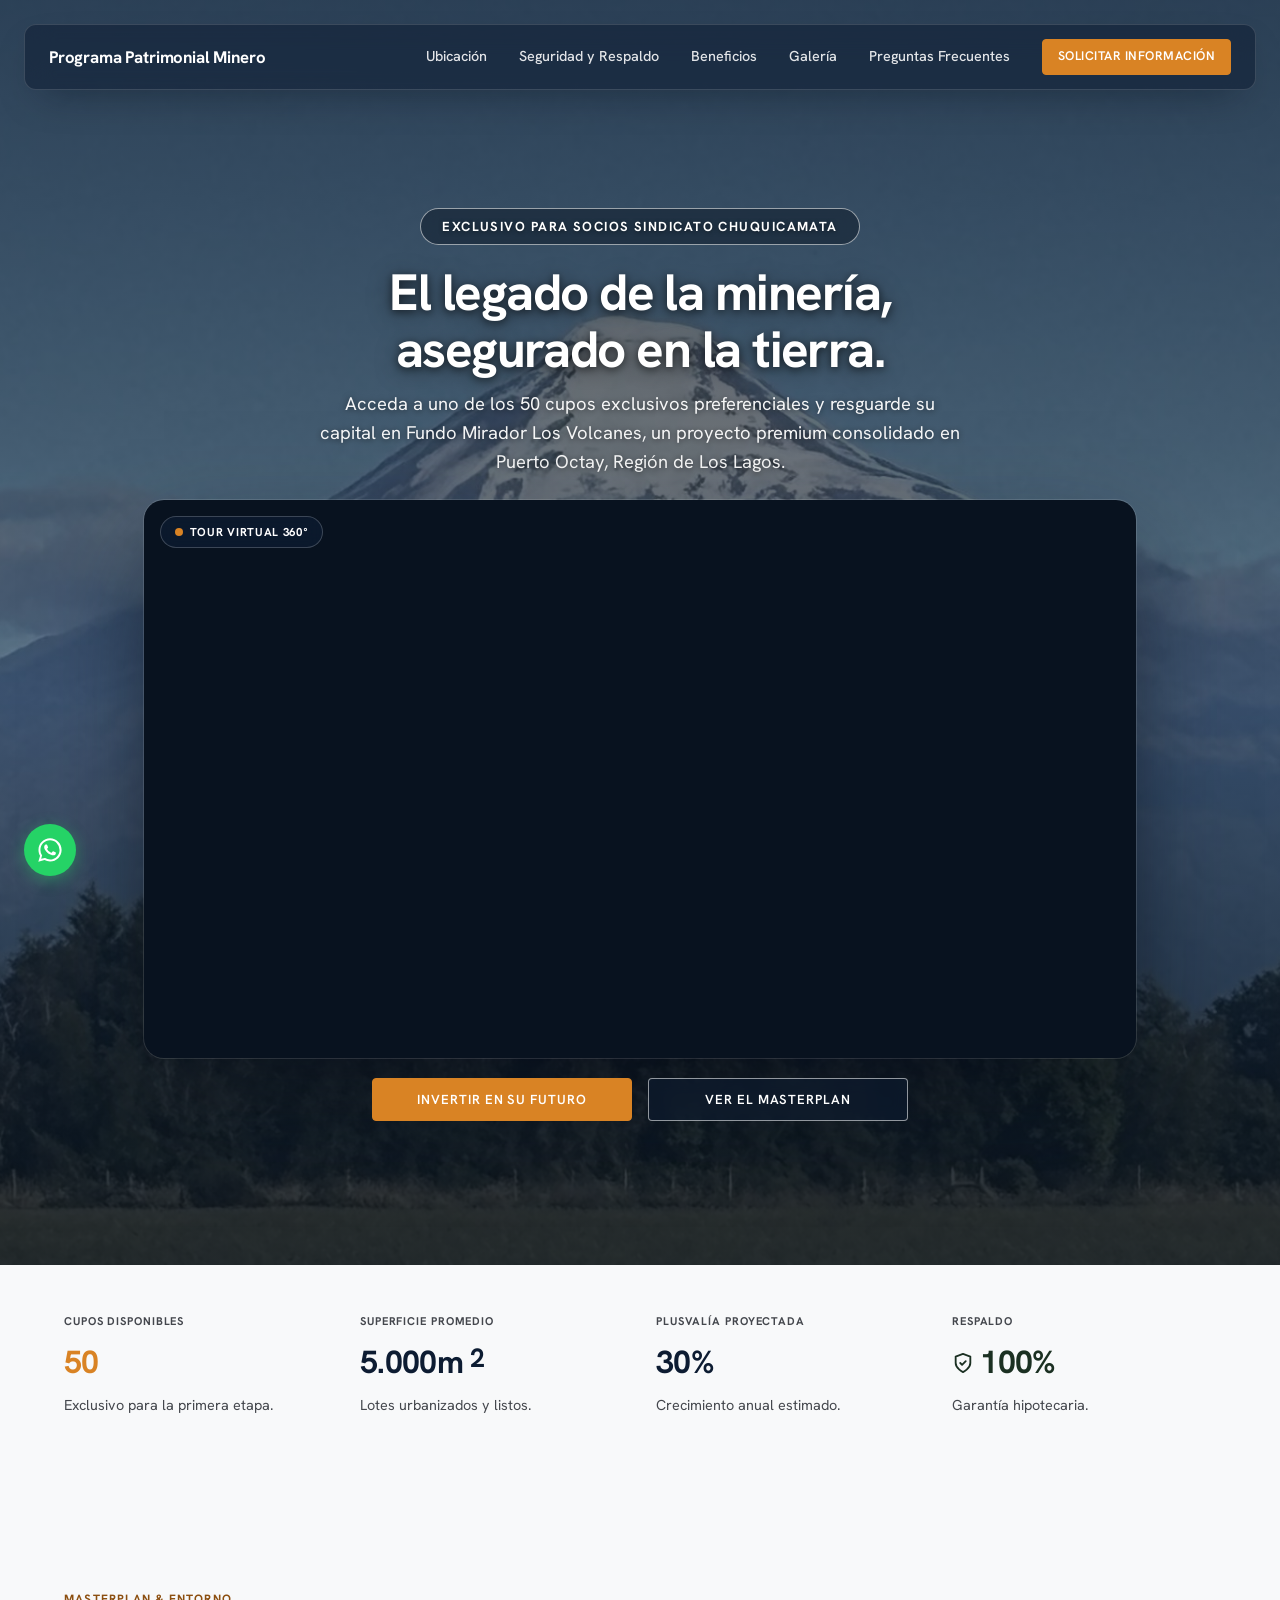
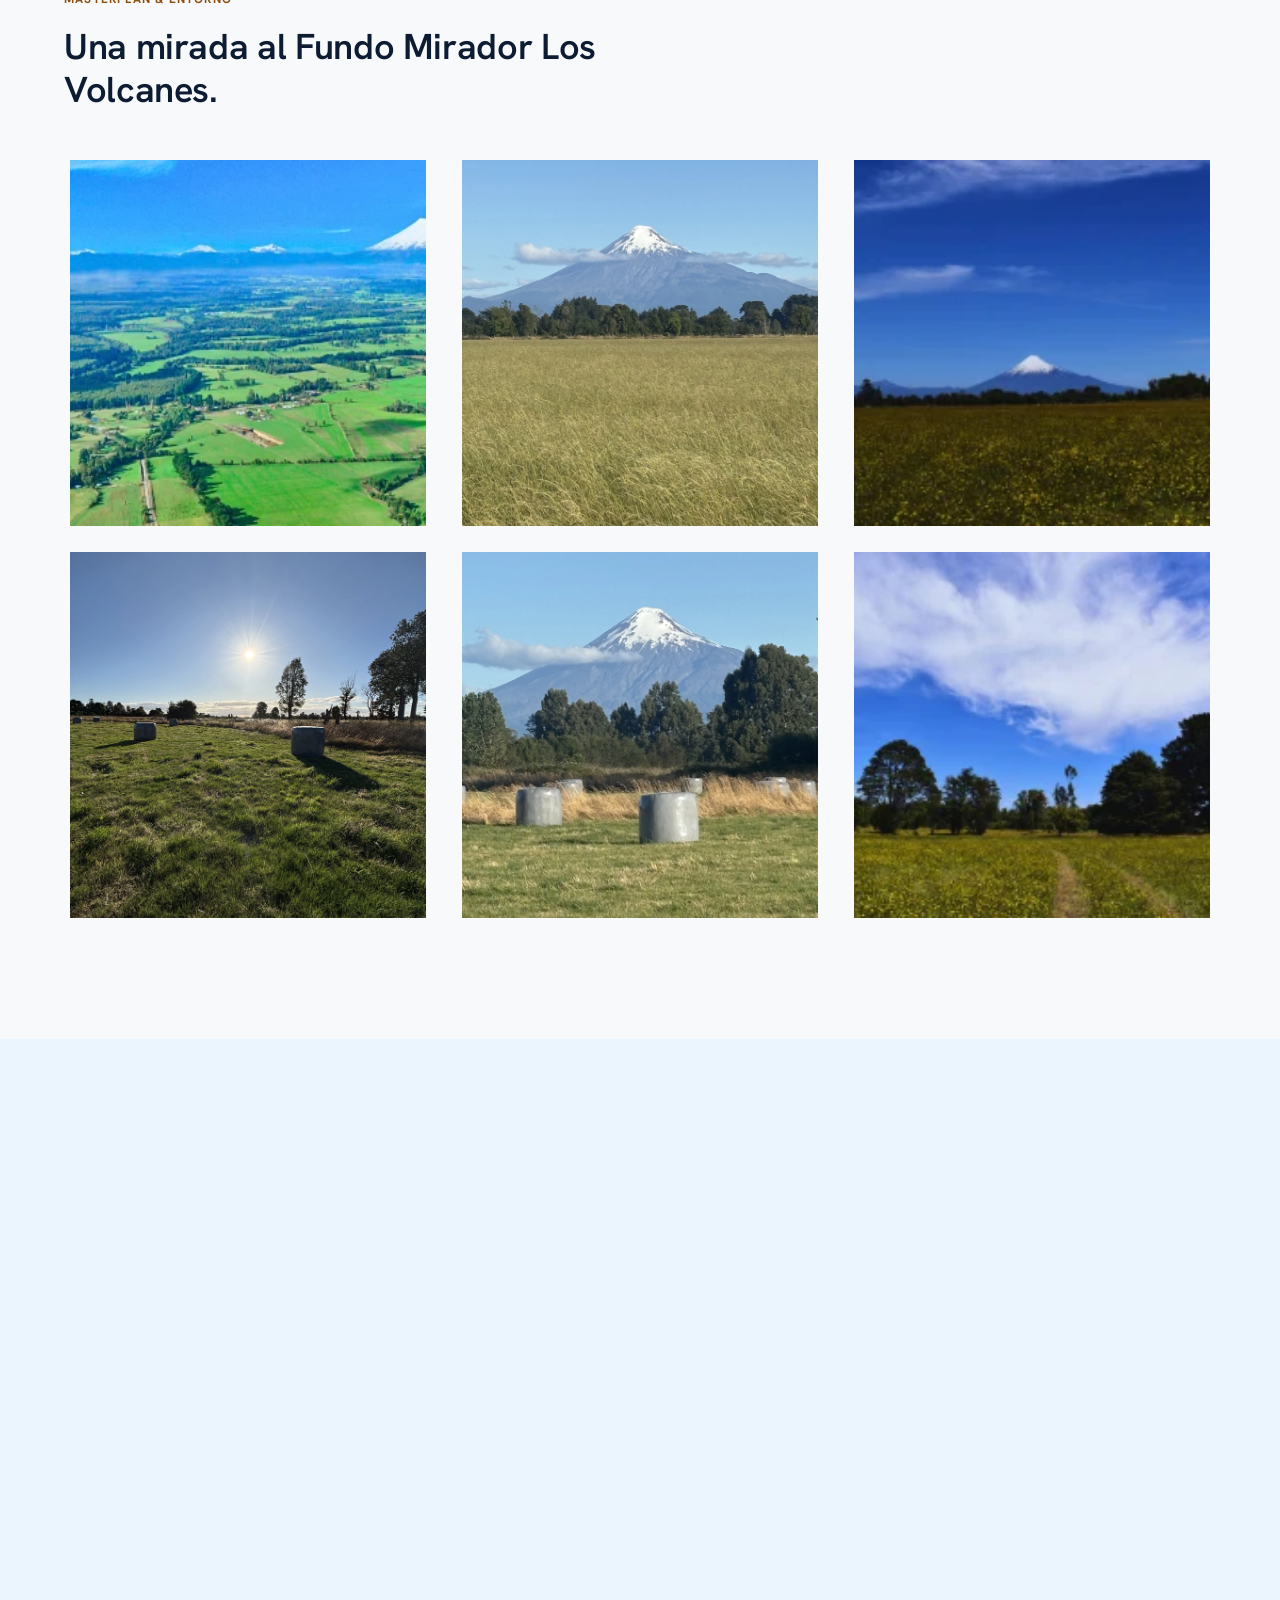
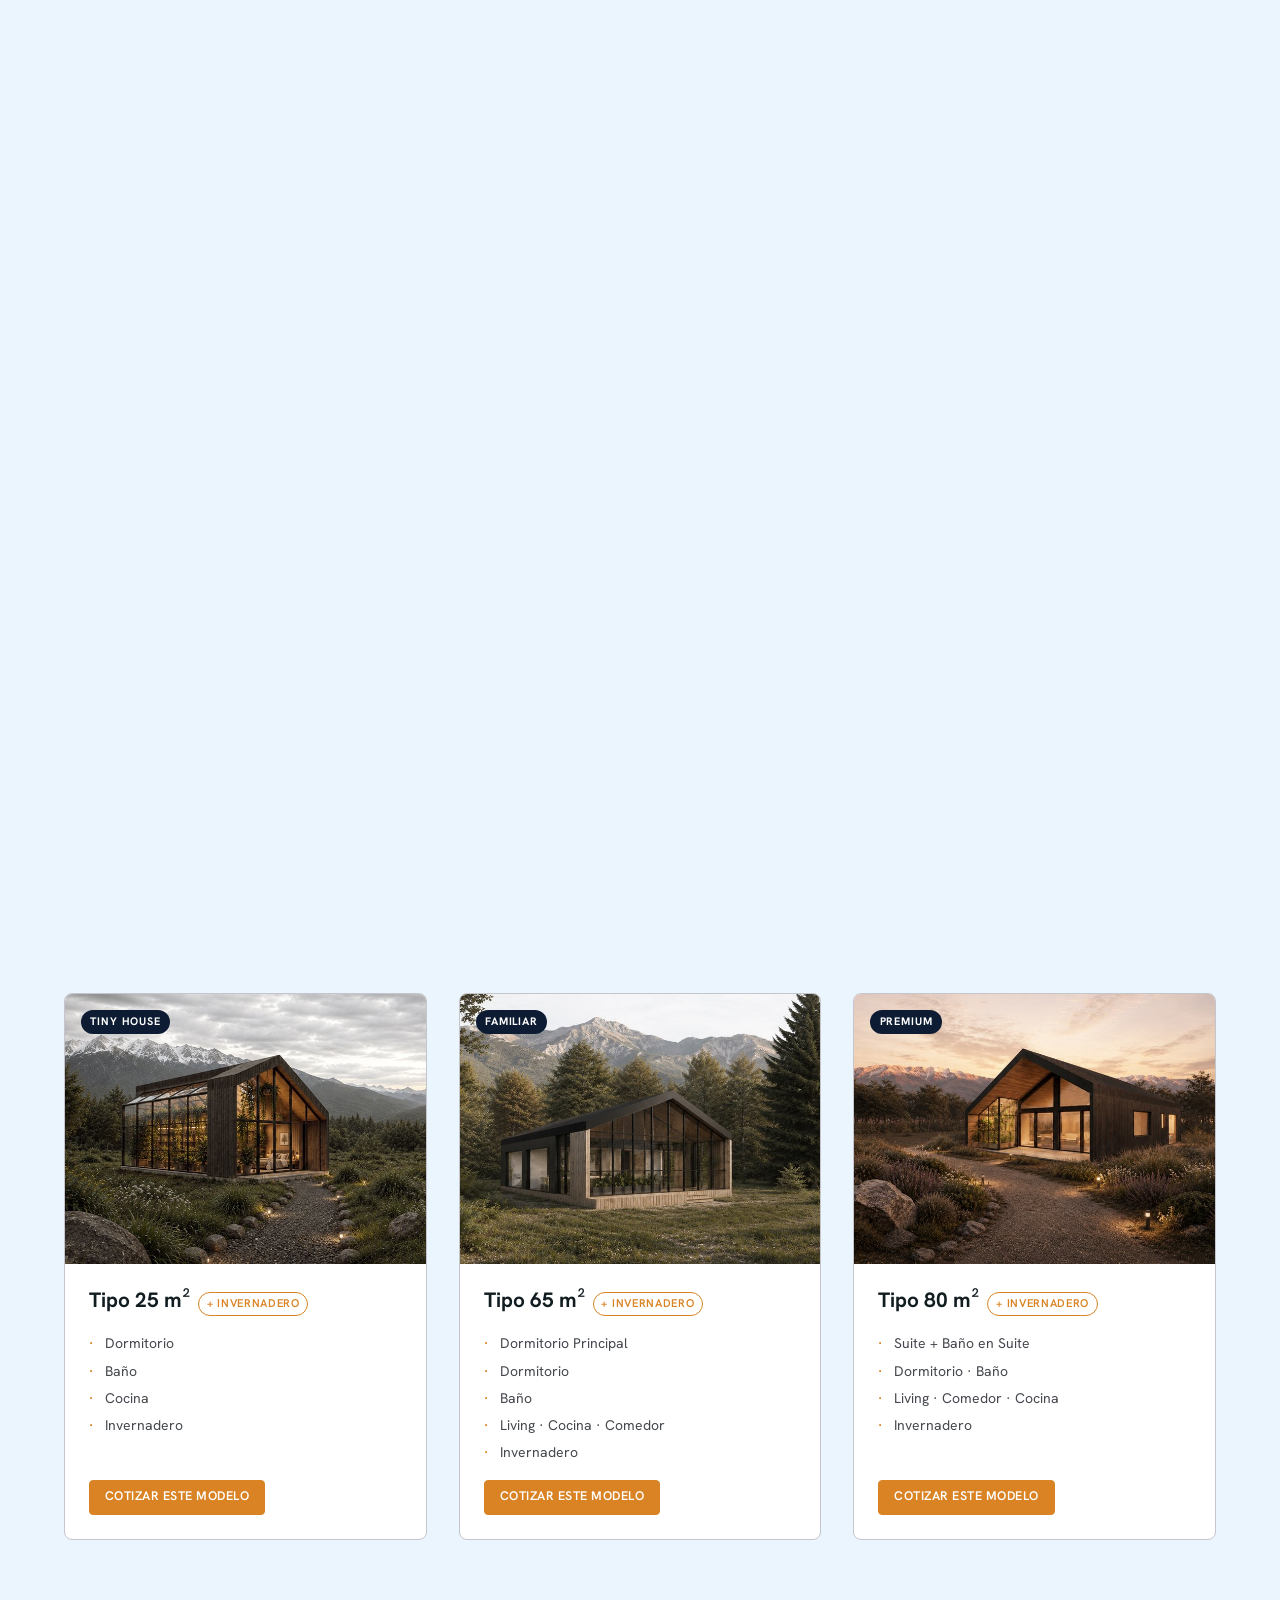
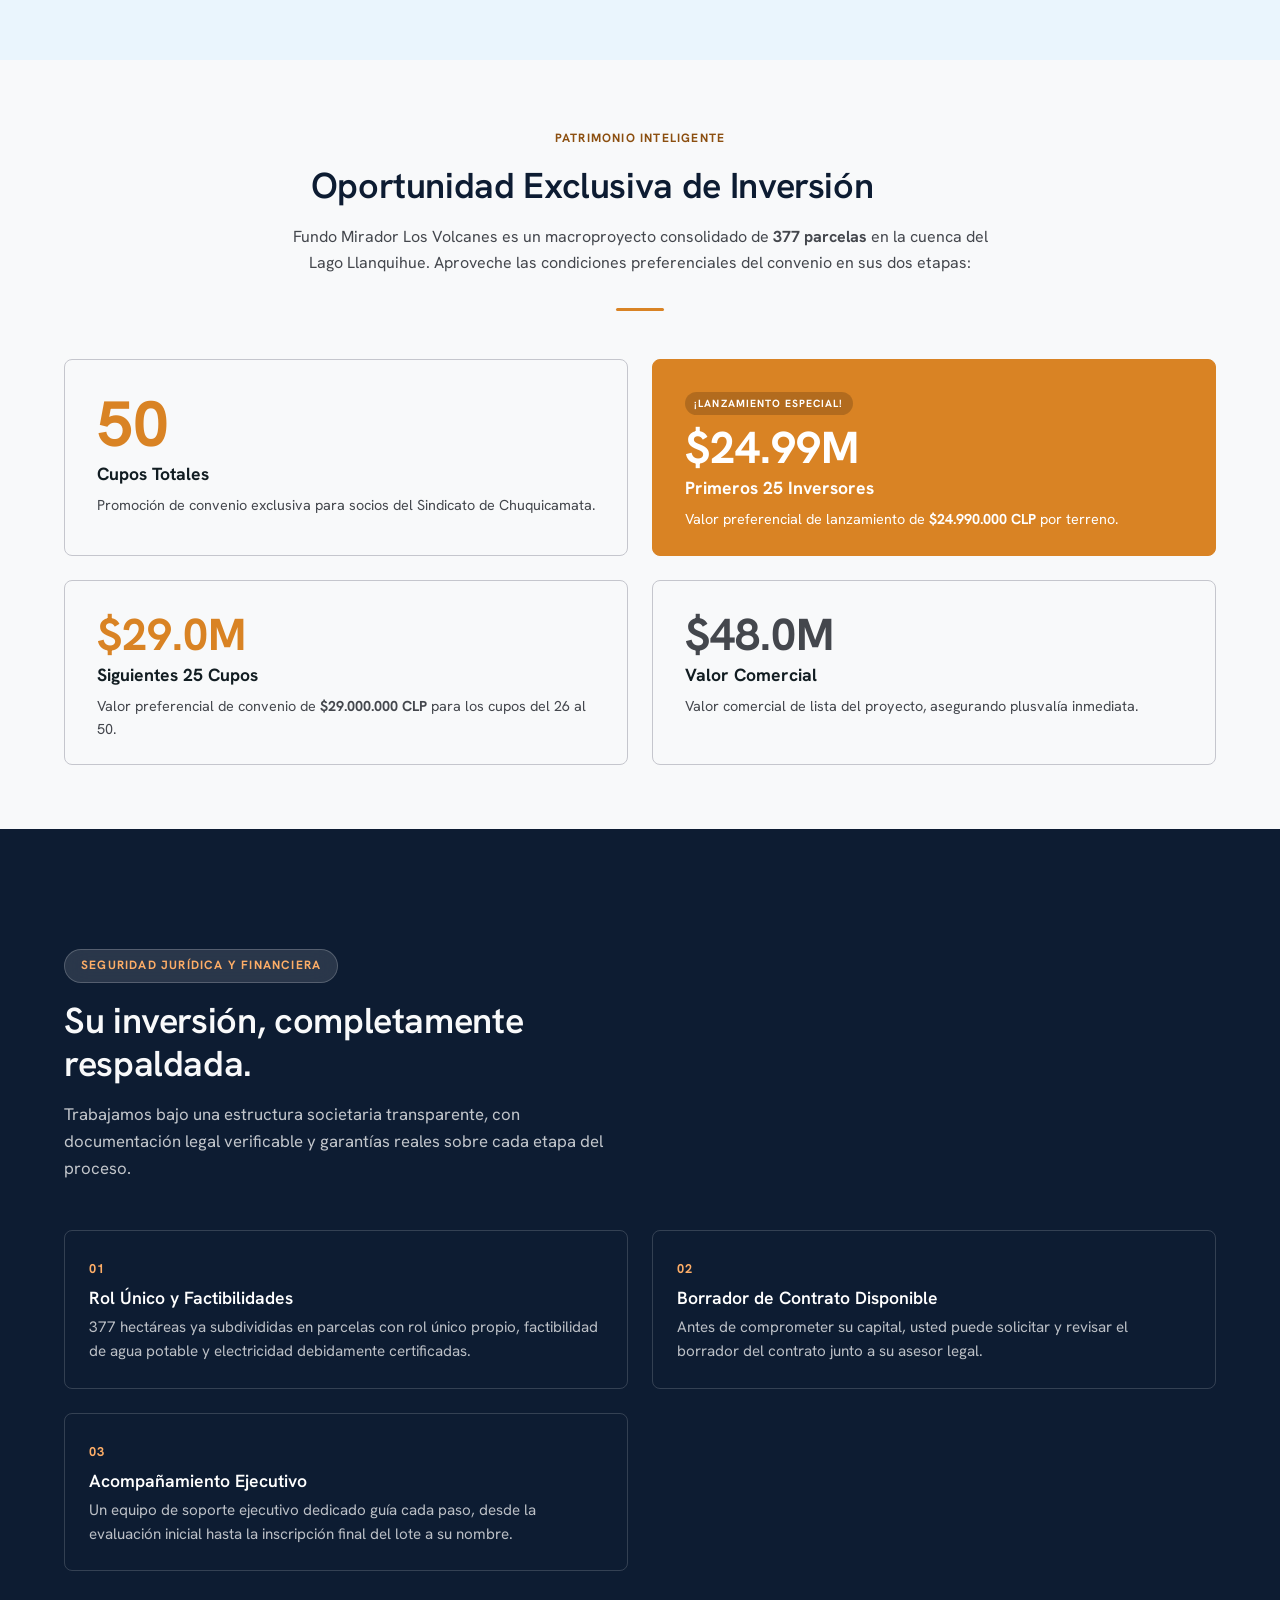
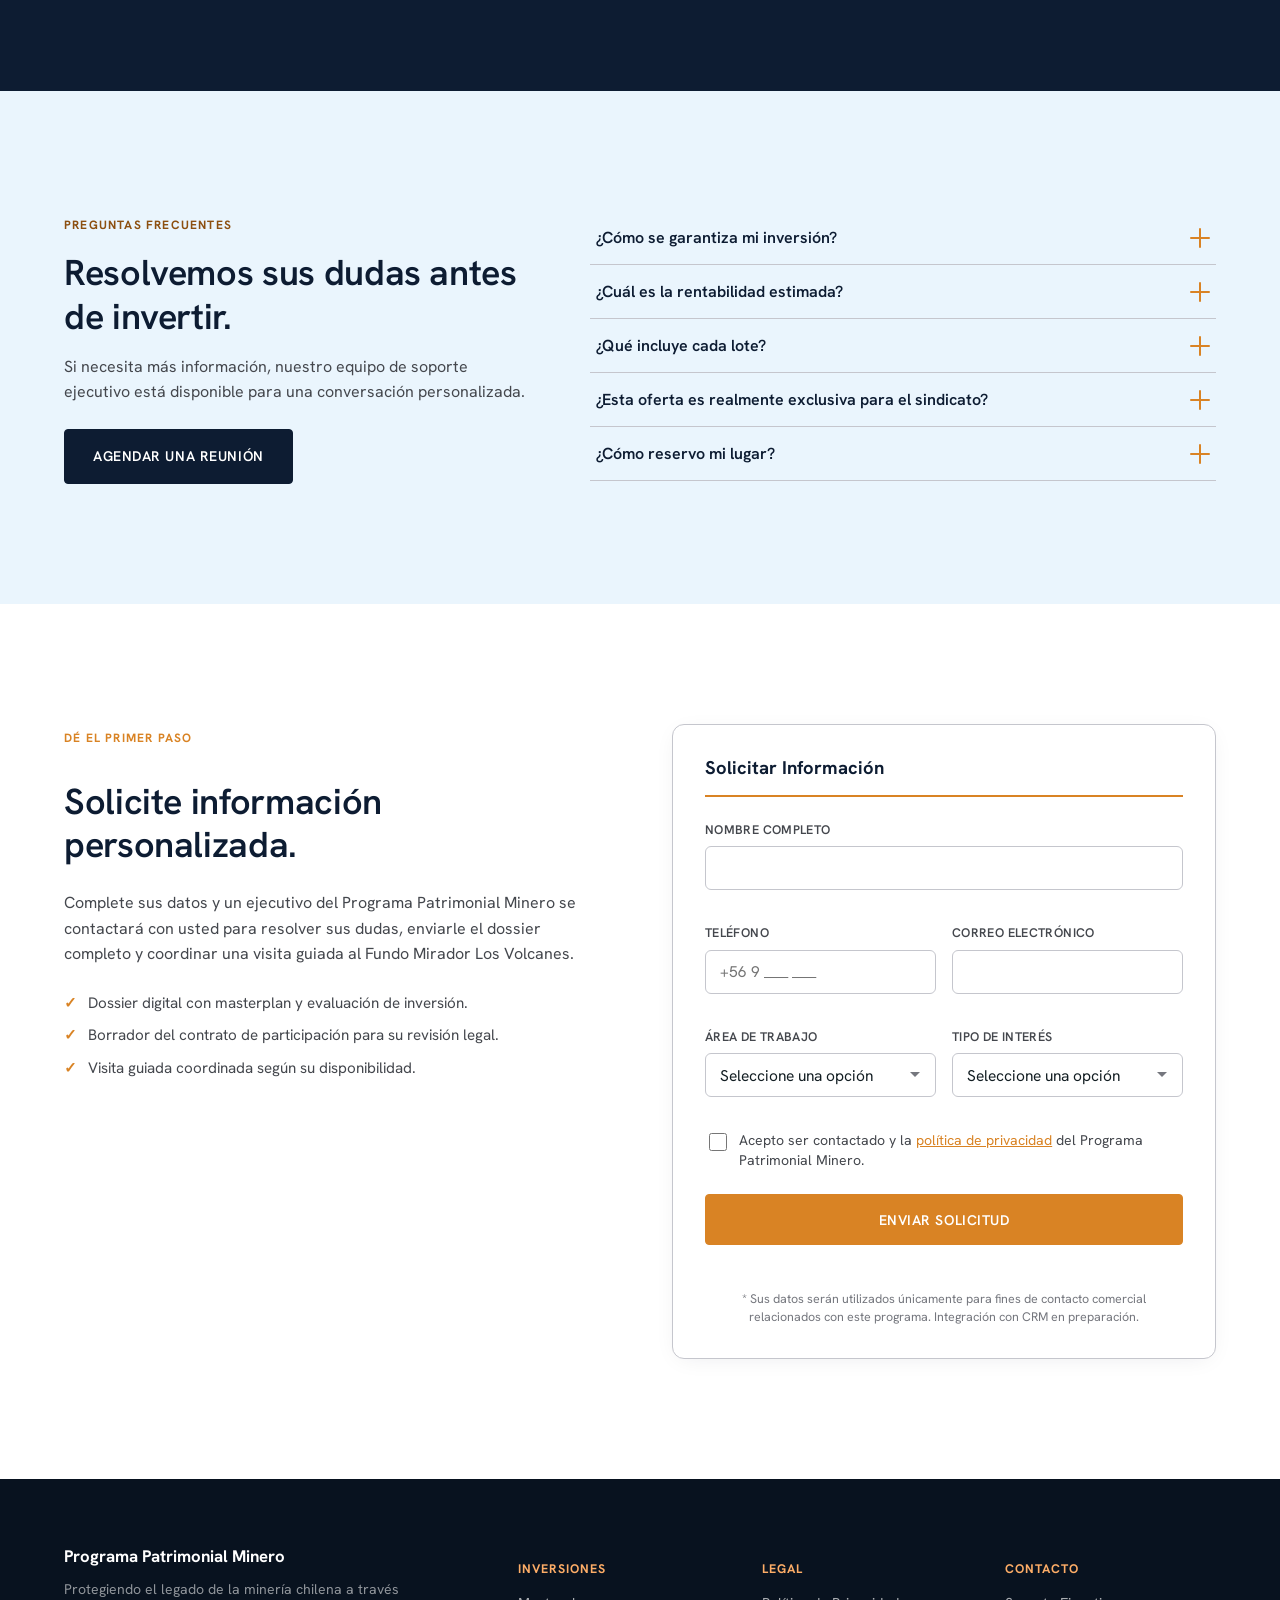
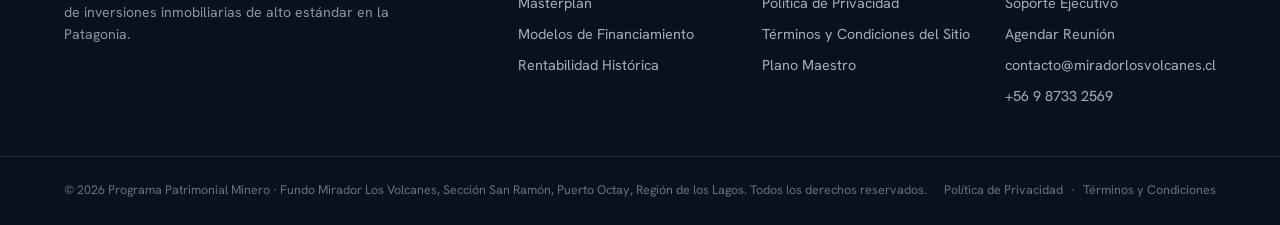
==== index.html @ 06e95ced "feat: landing page Programa Patrimonial Minero v1.0" ====
<!DOCTYPE html>
<html lang="es-CL">
<head>
  <meta charset="UTF-8">
  <meta name="viewport" content="width=device-width, initial-scale=1.0">
  <title>Programa Patrimonial Minero | Fundo Mirador Los Volcanes — Puerto Octay</title>
  <meta name="description" content="Inversión inmobiliaria de alto estándar en Puerto Octay, Región de los Lagos. 50 lotes exclusivos para el Sindicato Nº1 Chuquicamata, con garantía hipotecaria, derechos de agua y plusvalía proyectada del 15% anual.">

  <!-- Open Graph -->
  <meta property="og:type" content="website">
  <meta property="og:title" content="Programa Patrimonial Minero | Fundo Mirador Los Volcanes">
  <meta property="og:description" content="El legado de la minería, asegurado en la tierra. Inversión inmobiliaria de alto estándar en el corazón de Los Volcanes, Puerto Octay.">
  <meta property="og:image" content="assets/images/hero-volcanes.jpg">
  <meta property="og:locale" content="es_CL">
  <meta property="og:site_name" content="Programa Patrimonial Minero">

  <link rel="preconnect" href="https://fonts.googleapis.com">
  <link rel="preconnect" href="https://fonts.gstatic.com" crossorigin>
  <link href="https://fonts.googleapis.com/css2?family=Hanken+Grotesk:wght@400;500;600;700&display=swap" rel="stylesheet">

  <link rel="icon" href="data:image/svg+xml,<svg xmlns=%22http://www.w3.org/2000/svg%22 viewBox=%220 0 100 100%22><text y=%22.9em%22 font-size=%2290%22>⛰️</text></svg>">
  <link rel="stylesheet" href="css/styles.css">

  <!-- Failsafe: el contenido se ve por defecto; la animacion solo se activa si el JS corre.
       Si por cualquier motivo el script principal no se ejecuta, todo se revela igual. -->
  <script>
    document.documentElement.classList.add('js');
    window.addEventListener('load', function () {
      setTimeout(function () {
        if (!window.__revealInit) {
          var els = document.querySelectorAll('.reveal');
          for (var i = 0; i < els.length; i++) { els[i].classList.add('is-visible'); }
        }
      }, 1000);
    });
  </script>
</head>
<body>

  <!-- ===================== HEADER ===================== -->
  <header class="header" id="header">
    <div class="container header__inner">
      <a href="#hero" class="header__logo">Programa Patrimonial Minero</a>

      <!-- Links escritorio -->
      <div class="nav__desktop">
        <a href="#ubicacion" class="nav__link">Ubicación</a>
        <a href="#respaldo" class="nav__link">Seguridad y Respaldo</a>
        <a href="#beneficios" class="nav__link">Beneficios</a>
        <a href="#galeria" class="nav__link">Galería</a>
        <a href="#faq" class="nav__link">Preguntas Frecuentes</a>
        <a href="#formulario" class="btn btn--primary btn--sm">Solicitar Información</a>
      </div>

      <button class="nav__toggle" id="navToggle" aria-label="Abrir menú" aria-expanded="false" aria-controls="nav">
        <span></span><span></span><span></span>
      </button>
    </div>
  </header>

  <!-- Drawer lateral — directo en body, fuera del header -->
  <nav class="nav" id="nav" aria-label="Navegación principal">
    <div class="nav__drawer-header">
      <span class="nav__drawer-title">Menú de Navegación</span>
      <button class="nav__drawer-close" id="navClose" aria-label="Cerrar menú">✕</button>
    </div>
    <a href="#ubicacion" class="nav__link">Ubicación</a>
    <a href="#respaldo" class="nav__link">Seguridad y Respaldo</a>
    <a href="#beneficios" class="nav__link">Beneficios</a>
    <a href="#galeria" class="nav__link">Galería</a>
    <a href="#faq" class="nav__link">Preguntas Frecuentes</a>
    <a href="#formulario" class="btn btn--primary nav__drawer-cta">Solicitar Información</a>
  </nav>
  <div class="nav__backdrop" id="navBackdrop"></div>

  <main>

    <!-- ===================== HERO ===================== -->
    <section class="hero" id="hero">
      <div class="hero__media" aria-hidden="true">
        <img src="assets/images/hero-volcanes.jpg" alt="" class="hero__img" loading="eager">
        <div class="hero__overlay"></div>
      </div>

      <div class="container hero__content">
        <span class="hero__badge reveal">EXCLUSIVO PARA SOCIOS SINDICATO CHUQUICAMATA</span>
        <h1 class="hero__title reveal">El legado de la minería,<br>asegurado en la tierra.</h1>
        <p class="hero__subtitle reveal">Acceda a uno de los 50 cupos exclusivos preferenciales y resguarde su capital en Fundo Mirador Los Volcanes, un proyecto premium consolidado en Puerto Octay, Región de Los Lagos.</p>
        <!-- Tour Virtual 360° -->
        <div class="hero__tour-card reveal" role="region" aria-label="Tour virtual 360° del Fundo Mirador Los Volcanes">
          <a class="tour__badge" href="https://www.lanube360.com/mirador-volcanes/" target="_blank" rel="noopener noreferrer" aria-label="Abrir tour virtual 360° en nueva pestaña">
            <span class="tour__badge-dot"></span>
            Tour Virtual 360°
          </a>
          <iframe
            src="https://www.lanube360.com/mirador-volcanes/"
            title="Tour virtual 360° — Fundo Mirador Los Volcanes, Puerto Octay"
            loading="lazy"
            allowfullscreen
            allow="fullscreen; gyroscope; accelerometer"
            referrerpolicy="no-referrer-when-downgrade">
          </iframe>
        </div>
        <div class="hero__tour-actions reveal">
          <a href="#formulario" class="btn btn--primary">INVERTIR EN SU FUTURO</a>
          <a href="#masterplan" class="btn btn--ghost">VER EL MASTERPLAN</a>
        </div>
      </div>
    </section>

    <!-- ===================== EXCLUSIVIDAD / STATS ===================== -->
    <section class="stats" aria-label="Cifras del programa">
      <div class="container stats__grid">
        <article class="stat reveal">
          <span class="stat__label">Cupos Disponibles</span>
          <span class="stat__value stat__value--copper">50</span>
          <p class="stat__desc">Exclusivo para la primera etapa.</p>
        </article>
        <article class="stat reveal">
          <span class="stat__label">Superficie Promedio</span>
          <span class="stat__value">5.000m<sup>2</sup></span>
          <p class="stat__desc">Lotes urbanizados y listos.</p>
        </article>
        <article class="stat reveal">
          <span class="stat__label">Plusvalía Proyectada</span>
          <span class="stat__value">30%</span>
          <p class="stat__desc">Crecimiento anual estimado.</p>
        </article>
        <article class="stat reveal">
          <span class="stat__label">Respaldo</span>
          <span class="stat__value stat__value--icon"><svg width="22" height="22" viewBox="0 0 24 24" fill="none" stroke="currentColor" stroke-width="2" stroke-linecap="round" stroke-linejoin="round" aria-hidden="true"><path d="M12 22s8-4 8-10V5l-8-3-8 3v7c0 6 8 10 8 10Z"/><path d="m9 12 2 2 4-4"/></svg>100%</span>
          <p class="stat__desc">Garantía hipotecaria.</p>
        </article>
      </div>
    </section>

    <!-- ===================== GALERÍA ===================== -->
    <section class="gallery" id="galeria">
      <div class="container">
        <span class="eyebrow reveal">Masterplan &amp; Entorno</span>
        <h2 class="section-title reveal">Una mirada al Fundo Mirador Los Volcanes.</h2>

        <div class="gallery__grid" id="galleryGrid">
          <button class="gallery__item reveal" type="button" data-full="assets/images/gallery-1.webp" data-caption="Vista aérea del Fundo Mirador Los Volcanes con los volcanes Osorno, Puntiagudo y Calbuco al fondo — Región de los Lagos">
            <img src="assets/images/gallery-1.webp" alt="Vista aérea del fundo con los tres volcanes al fondo" loading="lazy">
            <span class="gallery__zoom" aria-hidden="true">+</span>
          </button>
          <button class="gallery__item reveal" type="button" data-full="assets/images/gallery-2.webp" data-caption="Volcán Osorno visto desde la pradera del fundo — paisaje característico de la Sección San Ramón, Puerto Octay">
            <img src="assets/images/gallery-2.webp" alt="Volcán Osorno desde la pradera del fundo" loading="lazy">
            <span class="gallery__zoom" aria-hidden="true">+</span>
          </button>
          <button class="gallery__item reveal" type="button" data-full="assets/images/gallery-3.webp" data-caption="Campo florido con vista al Volcán Osorno — entorno natural de los lotes del Fundo Mirador Los Volcanes">
            <img src="assets/images/gallery-3.webp" alt="Campo de flores silvestres con el Volcán Osorno al fondo" loading="lazy">
            <span class="gallery__zoom" aria-hidden="true">+</span>
          </button>
          <button class="gallery__item reveal" type="button" data-full="assets/images/gallery-4.webp" data-caption="Luz de atardecer sobre el campo verde del fundo — la zona ofrece un entorno natural único en la Región de los Lagos">
            <img src="assets/images/gallery-4.webp" alt="Atardecer sobre el campo verde del fundo" loading="lazy">
            <span class="gallery__zoom" aria-hidden="true">+</span>
          </button>
          <button class="gallery__item reveal" type="button" data-full="assets/images/gallery-5.webp" data-caption="Terreno productivo del fundo con el Volcán Osorno de fondo — lotes de 5.000 m² ya subdivididos con rol único">
            <img src="assets/images/gallery-5.webp" alt="Terreno productivo del fundo con el volcán al fondo" loading="lazy">
            <span class="gallery__zoom" aria-hidden="true">+</span>
          </button>
          <button class="gallery__item reveal" type="button" data-full="assets/images/gallery-6.webp" data-caption="Interior del fundo — sendero entre árboles nativos y campo florido, ideal para construir o arrendar como cabaña">
            <img src="assets/images/gallery-6.webp" alt="Sendero entre árboles nativos y campo florido del fundo" loading="lazy">
            <span class="gallery__zoom" aria-hidden="true">+</span>
          </button>
        </div>
      </div>
    </section>

    <!-- Lightbox -->
    <div class="lightbox" id="lightbox" aria-hidden="true" role="dialog" aria-modal="true" aria-label="Visor de imágenes ampliado">
      <button class="lightbox__close" id="lightboxClose" aria-label="Cerrar visor">✕</button>
      <button class="lightbox__nav lightbox__nav--prev" id="lightboxPrev" aria-label="Imagen anterior">‹</button>
      <figure class="lightbox__figure">
        <img src="" alt="" id="lightboxImg">
        <figcaption id="lightboxCaption"></figcaption>
      </figure>
      <button class="lightbox__nav lightbox__nav--next" id="lightboxNext" aria-label="Siguiente imagen">›</button>
    </div>

    <!-- ===================== UBICACIÓN ===================== -->
    <section class="location" id="ubicacion">
      <div class="container">

        <!-- Encabezado centrado -->
        <div class="location__head">
          <span class="eyebrow reveal">Ubicación estratégica</span>
          <h2 class="section-title reveal">Entre lagos y volcanes, a un paso de todo.</h2>
          <p class="location__lead reveal">El Fundo Mirador Los Volcanes se emplaza en Sección San Ramón, Puerto Octay — Región de los Lagos, con vistas directas a los volcanes Osorno, Puntiagudo y Calbuco. Una zona turística de alta plusvalía, validada por la presencia de cadenas comerciales como Unimarc.</p>
        </div>

        <!-- Grid principal: infografía | columna derecha -->
        <div class="location__grid">

          <!-- Infografía (colapsable en móvil) -->
          <div class="location__infografia reveal">
            <button class="location__infografia-toggle" id="mapaToggle" aria-expanded="false" aria-controls="mapaContent">
              <span class="location__infografia-toggle-txt">📍 Ver mapa de conectividad</span>
              <span class="location__infografia-toggle-icon" aria-hidden="true">＋</span>
            </button>
            <div class="location__infografia-content" id="mapaContent">
              <img src="assets/images/infografia-ubicacion.webp"
                   alt="Infografía de ubicación estratégica — Fundo Mirador Los Volcanes, Puerto Octay"
                   loading="lazy">
            </div>
          </div>

          <!-- Columna derecha: tarjetas de distancia -->
          <div class="location__right">

            <!-- Tarjetas de distancia -->
            <ul class="distance-list">
              <li class="distance-card reveal">
                <span class="distance-card__icon" aria-hidden="true">✈️</span>
                <div>
                  <strong>Aeropuerto de Osorno</strong>
                  <span>50 km — acceso expedito para visitas e inversionistas.</span>
                </div>
                <span class="distance-card__value">50 km</span>
              </li>
              <li class="distance-card reveal">
                <span class="distance-card__icon" aria-hidden="true">🏔️</span>
                <div>
                  <strong>Vista a tres volcanes</strong>
                  <span>Osorno, Puntiagudo y Calbuco a la vista desde el lote.</span>
                </div>
                <span class="distance-card__value">3</span>
              </li>
              <li class="distance-card reveal">
                <span class="distance-card__icon" aria-hidden="true">🛒</span>
                <div>
                  <strong>Comercio establecido</strong>
                  <span>Presencia de Unimarc y servicios en Puerto Octay.</span>
                </div>
                <span class="distance-card__value">cerca</span>
              </li>
              <li class="distance-card distance-card--airbnb reveal" id="airbnbCard" role="button" tabindex="0" aria-haspopup="dialog" aria-label="Ver calculadora de ingresos Airbnb">
                <span class="distance-card__icon" aria-hidden="true">🏡</span>
                <div>
                  <strong>Potencial Airbnb</strong>
                  <span>Zona turística con alta demanda de arriendo de temporada.</span>
                </div>
                <span class="distance-card__value distance-card__value--airbnb">Calcular →</span>
              </li>
            </ul>

          </div>
        </div>
      </div>
    </section>

    <!-- ===================== REFUGIO / INTRO ===================== -->
    <section class="intro" id="masterplan">
      <div class="container">
        <div class="intro__head">
          <h2 class="intro__title reveal">Un refugio para tu futuro.</h2>
          <p class="intro__subtitle reveal">Diseñado específicamente para quienes entienden el valor de la tierra.</p>
          <p class="intro__cta-line reveal">Cotiza con tu casa Tiny — elige el modelo que se adapta a tu proyecto de vida.</p>
        </div>

        <div class="casas__grid">

          <!-- Casa 25 m² -->
          <article class="casa-card reveal">
            <div class="casa-card__media">
              <img src="assets/images/casa-25m2.jpg" alt="Tiny house 25m² con invernadero — Fundo Mirador Los Volcanes" loading="lazy">
              <span class="casa-card__tag">Tiny House</span>
            </div>
            <div class="casa-card__body">
              <div class="casa-card__header">
                <h3 class="casa-card__title">Tipo 25 m²</h3>
                <span class="casa-card__badge">+ Invernadero</span>
              </div>
              <ul class="casa-card__rooms">
                <li>Dormitorio</li>
                <li>Baño</li>
                <li>Cocina</li>
                <li>Invernadero</li>
              </ul>
              <a href="#formulario" class="btn btn--primary btn--sm">Cotizar este modelo</a>
            </div>
          </article>

          <!-- Casa 65 m² -->
          <article class="casa-card reveal">
            <div class="casa-card__media">
              <img src="assets/images/casa-65m2.jpg" alt="Casa 65m² con invernadero — Fundo Mirador Los Volcanes" loading="lazy">
              <span class="casa-card__tag">Familiar</span>
            </div>
            <div class="casa-card__body">
              <div class="casa-card__header">
                <h3 class="casa-card__title">Tipo 65 m²</h3>
                <span class="casa-card__badge">+ Invernadero</span>
              </div>
              <ul class="casa-card__rooms">
                <li>Dormitorio Principal</li>
                <li>Dormitorio</li>
                <li>Baño</li>
                <li>Living · Cocina · Comedor</li>
                <li>Invernadero</li>
              </ul>
              <a href="#formulario" class="btn btn--primary btn--sm">Cotizar este modelo</a>
            </div>
          </article>

          <!-- Casa 80 m² -->
          <article class="casa-card reveal">
            <div class="casa-card__media">
              <img src="assets/images/casa-80m2.jpg" alt="Casa 80m² con invernadero — Fundo Mirador Los Volcanes" loading="lazy">
              <span class="casa-card__tag">Premium</span>
            </div>
            <div class="casa-card__body">
              <div class="casa-card__header">
                <h3 class="casa-card__title">Tipo 80 m²</h3>
                <span class="casa-card__badge">+ Invernadero</span>
              </div>
              <ul class="casa-card__rooms">
                <li>Suite + Baño en Suite</li>
                <li>Dormitorio · Baño</li>
                <li>Living · Comedor · Cocina</li>
                <li>Invernadero</li>
              </ul>
              <a href="#formulario" class="btn btn--primary btn--sm">Cotizar este modelo</a>
            </div>
          </article>

        </div>
      </div>
    </section>

    <!-- ===================== PRECIOS / ETAPAS ===================== -->
    <section class="pricing" id="precios">
      <div class="container">
        <div class="pricing__head">
          <span class="eyebrow reveal">Patrimonio Inteligente</span>
          <h2 class="section-title reveal">Oportunidad Exclusiva de Inversión</h2>
          <p class="pricing__lead reveal">Fundo Mirador Los Volcanes es un macroproyecto consolidado de <strong>377 parcelas</strong> en la cuenca del Lago Llanquihue. Aproveche las condiciones preferenciales del convenio en sus dos etapas:</p>
          <div class="pricing__divider" aria-hidden="true"></div>
        </div>

        <div class="pricing__grid">

          <!-- Cupos totales -->
          <div class="price-card reveal">
            <span class="price-card__value price-card__value--big">50</span>
            <h3 class="price-card__label">Cupos Totales</h3>
            <p class="price-card__desc">Promoción de convenio exclusiva para socios del Sindicato de Chuquicamata.</p>
          </div>

          <!-- Primeros 25 — destacado -->
          <div class="price-card price-card--highlight reveal">
            <span class="price-card__promo">¡Lanzamiento Especial!</span>
            <span class="price-card__value">$24.99M</span>
            <h3 class="price-card__label">Primeros 25 Inversores</h3>
            <p class="price-card__desc">Valor preferencial de lanzamiento de <strong>$24.990.000 CLP</strong> por terreno.</p>
          </div>

          <!-- Siguientes 25 -->
          <div class="price-card reveal">
            <span class="price-card__value">$29.0M</span>
            <h3 class="price-card__label">Siguientes 25 Cupos</h3>
            <p class="price-card__desc">Valor preferencial de convenio de <strong>$29.000.000 CLP</strong> para los cupos del 26 al 50.</p>
          </div>

          <!-- Valor comercial -->
          <div class="price-card reveal">
            <span class="price-card__value price-card__value--muted">$48.0M</span>
            <h3 class="price-card__label">Valor Comercial</h3>
            <p class="price-card__desc">Valor comercial de lista del proyecto, asegurando plusvalía inmediata.</p>
          </div>

        </div>
      </div>
    </section>

    <!-- ===================== RESPALDO ===================== -->
    <section class="backing" id="respaldo">
      <div class="container">
        <span class="eyebrow eyebrow--light reveal">Seguridad jurídica y financiera</span>
        <h2 class="section-title section-title--light reveal">Su inversión, completamente respaldada.</h2>
        <p class="backing__lead reveal">Trabajamos bajo una estructura societaria transparente, con documentación legal verificable y garantías reales sobre cada etapa del proceso.</p>

        <div class="backing__grid">
          <article class="backing-card reveal">
            <span class="backing-card__index">01</span>
            <h3>Rol Único y Factibilidades</h3>
            <p>377 hectáreas ya subdivididas en parcelas con rol único propio, factibilidad de agua potable y electricidad debidamente certificadas.</p>
          </article>
          <article class="backing-card reveal">
            <span class="backing-card__index">02</span>
            <h3>Borrador de Contrato Disponible</h3>
            <p>Antes de comprometer su capital, usted puede solicitar y revisar el borrador del contrato junto a su asesor legal.</p>
          </article>
          <article class="backing-card reveal">
            <span class="backing-card__index">03</span>
            <h3>Acompañamiento Ejecutivo</h3>
            <p>Un equipo de soporte ejecutivo dedicado guía cada paso, desde la evaluación inicial hasta la inscripción final del lote a su nombre.</p>
          </article>
        </div>
      </div>
    </section>

    <!-- ===================== FAQ ===================== -->
    <section class="faq" id="faq">
      <div class="container faq__inner">
        <div class="faq__head">
          <span class="eyebrow reveal">Preguntas frecuentes</span>
          <h2 class="section-title reveal">Resolvemos sus dudas antes de invertir.</h2>
          <p class="reveal">Si necesita más información, nuestro equipo de soporte ejecutivo está disponible para una conversación personalizada.</p>
          <a href="#formulario" class="btn btn--secondary reveal">Agendar una reunión</a>
        </div>

        <div class="accordion" id="accordion">
          <div class="accordion__item reveal">
            <h3 class="accordion__header">
              <button class="accordion__trigger" aria-expanded="false" aria-controls="faq-1" id="faq-btn-1">
                ¿Cómo se garantiza mi inversión?
                <span class="accordion__icon" aria-hidden="true"></span>
              </button>
            </h3>
            <div class="accordion__panel" id="faq-1" role="region" aria-labelledby="faq-btn-1">
              <p>Cada operación cuenta con garantía hipotecaria inscrita sobre el terreno, además de un borrador de contrato de participación que puede ser revisado por su abogado de confianza antes de formalizar cualquier acuerdo.</p>
            </div>
          </div>

          <div class="accordion__item reveal">
            <h3 class="accordion__header">
              <button class="accordion__trigger" aria-expanded="false" aria-controls="faq-2" id="faq-btn-2">
                ¿Cuál es la rentabilidad estimada?
                <span class="accordion__icon" aria-hidden="true"></span>
              </button>
            </h3>
            <div class="accordion__panel" id="faq-2" role="region" aria-labelledby="faq-btn-2">
              <div class="accordion__panel-inner">
                <p>El estudio de mercado proyecta una rentabilidad anual estimada del 30%, derivada exclusivamente de la venta minorista del terreno ya subdividido, capturando el margen entre la compra mayorista y la venta al detalle.</p>

                <!-- Cuadro comparativo rentabilidad -->
                <div class="roi-compare" aria-label="Comparativo de rentabilidad anual estimada">
                  <p class="roi-compare__note"><em>Rentabilidad anual estimada por instrumento de inversión</em></p>
                  <div class="roi-compare__grid">
                    <div class="roi-card">
                      <span class="roi-card__name">Depósito<br>a plazo</span>
                      <span class="roi-card__rate">7,5%</span>
                    </div>
                    <div class="roi-card">
                      <span class="roi-card__name">Dólares<br>USD</span>
                      <span class="roi-card__rate">5%</span>
                    </div>
                    <div class="roi-card">
                      <span class="roi-card__name">APV<br>(fondo C)</span>
                      <span class="roi-card__rate">10,5%</span>
                    </div>
                    <div class="roi-card">
                      <span class="roi-card__name">IPSA</span>
                      <span class="roi-card__rate">14%</span>
                    </div>
                    <div class="roi-card roi-card--highlight">
                      <span class="roi-card__name">Inversión<br>Inmobiliaria</span>
                      <span class="roi-card__rate">30%</span>
                      <span class="roi-card__badge">Este proyecto</span>
                    </div>
                  </div>
                </div>
              </div>
            </div>
          </div>

          <div class="accordion__item reveal">
            <h3 class="accordion__header">
              <button class="accordion__trigger" aria-expanded="false" aria-controls="faq-3" id="faq-btn-3">
                ¿Qué incluye cada lote?
                <span class="accordion__icon" aria-hidden="true"></span>
              </button>
            </h3>
            <div class="accordion__panel" id="faq-3" role="region" aria-labelledby="faq-btn-3">
              <p>Cada lote cuenta con rol único propio, derechos consuntivos de agua inscritos, factibilidad de agua potable y electricidad, además de caminos internos estabilizados y un reglamento de copropiedad que resguarda la plusvalía del entorno.</p>
            </div>
          </div>

          <div class="accordion__item reveal">
            <h3 class="accordion__header">
              <button class="accordion__trigger" aria-expanded="false" aria-controls="faq-4" id="faq-btn-4">
                ¿Esta oferta es realmente exclusiva para el sindicato?
                <span class="accordion__icon" aria-hidden="true"></span>
              </button>
            </h3>
            <div class="accordion__panel" id="faq-4" role="region" aria-labelledby="faq-btn-4">
              <p>Sí. La primera etapa contempla un stock limitado de 50 cupos, ofrecidos de manera prioritaria a integrantes del Sindicato Nº1 Chuquicamata y su círculo cercano, antes de abrir la oferta al mercado general.</p>
            </div>
          </div>

          <div class="accordion__item reveal">
            <h3 class="accordion__header">
              <button class="accordion__trigger" aria-expanded="false" aria-controls="faq-5" id="faq-btn-5">
                ¿Cómo reservo mi lugar?
                <span class="accordion__icon" aria-hidden="true"></span>
              </button>
            </h3>
            <div class="accordion__panel" id="faq-5" role="region" aria-labelledby="faq-btn-5">
              <p>Complete el formulario de esta página o escríbanos directamente por WhatsApp. Un ejecutivo se pondrá en contacto para agendar una reunión, enviarle el dossier completo y guiarlo en el proceso de reserva y firma.</p>
            </div>
          </div>
        </div>
      </div>
    </section>

    <!-- ===================== FORMULARIO ===================== -->
    <section class="form-section" id="formulario">
      <div class="container form-section__inner">
        <div class="form-section__copy reveal">
          <span class="eyebrow">Dé el primer paso</span>
          <h2 class="section-title">Solicite información personalizada.</h2>
          <p>Complete sus datos y un ejecutivo del Programa Patrimonial Minero se contactará con usted para resolver sus dudas, enviarle el dossier completo y coordinar una visita guiada al Fundo Mirador Los Volcanes.</p>

          <ul class="form-section__perks">
            <li>Dossier digital con masterplan y evaluación de inversión.</li>
            <li>Borrador del contrato de participación para su revisión legal.</li>
            <li>Visita guiada coordinada según su disponibilidad.</li>
          </ul>
        </div>

        <form class="form reveal" id="contactForm" novalidate>
          <h3 class="form__title">Solicitar Información</h3>

          <div class="form__row">
            <label class="form__field">
              <span>Nombre completo</span>
              <input type="text" name="nombre" id="nombre" autocomplete="name" required>
              <small class="form__error" id="error-nombre"></small>
            </label>
          </div>

          <div class="form__row form__row--split">
            <label class="form__field">
              <span>Teléfono</span>
              <input type="tel" name="telefono" id="telefono" autocomplete="tel" placeholder="+56 9 ____ ____" required>
              <small class="form__error" id="error-telefono"></small>
            </label>
            <label class="form__field">
              <span>Correo electrónico</span>
              <input type="email" name="correo" id="correo" autocomplete="email" required>
              <small class="form__error" id="error-correo"></small>
            </label>
          </div>

          <div class="form__row form__row--split">
            <label class="form__field">
              <span>Área de trabajo</span>
              <select name="area" id="area" required>
                <option value="" disabled selected>Seleccione una opción</option>
                <option value="operaciones-mina">Operaciones de mina</option>
                <option value="mantenimiento">Mantenimiento y planta</option>
                <option value="administracion">Administración y finanzas</option>
                <option value="ingenieria">Ingeniería y proyectos</option>
                <option value="contratista">Contratista / proveedor</option>
                <option value="otro">Otro</option>
              </select>
              <small class="form__error" id="error-area"></small>
            </label>
            <label class="form__field">
              <span>Tipo de interés</span>
              <select name="interes" id="interes" required>
                <option value="" disabled selected>Seleccione una opción</option>
                <option value="inversion-personal">Inversión personal</option>
                <option value="inversion-grupal">Inversión grupal / cooperativa</option>
                <option value="visita">Agendar visita guiada</option>
                <option value="dossier">Solo recibir el dossier</option>
              </select>
              <small class="form__error" id="error-interes"></small>
            </label>
          </div>

          <label class="form__check">
            <input type="checkbox" name="privacidad" id="privacidad" required>
            <span>Acepto ser contactado y la <a href="politica-privacidad.html" target="_blank" rel="noopener">política de privacidad</a> del Programa Patrimonial Minero.</span>
          </label>

          <button type="submit" class="btn btn--primary btn--block">Enviar solicitud</button>
          <p class="form__status" id="formStatus" role="status" aria-live="polite"></p>
          <p class="form__note">* Sus datos serán utilizados únicamente para fines de contacto comercial relacionados con este programa. Integración con CRM en preparación.</p>
        </form>
      </div>
    </section>

  </main>

  <!-- ===================== FOOTER ===================== -->
  <footer class="footer">
    <div class="container footer__grid">
      <div class="footer__brand">
        <p class="footer__logo">Programa Patrimonial Minero</p>
        <p>Protegiendo el legado de la minería chilena a través de inversiones inmobiliarias de alto estándar en la Patagonia.</p>
      </div>

      <nav class="footer__col" aria-label="Inversiones">
        <h4>Inversiones</h4>
        <a href="#masterplan">Masterplan</a>
        <a href="#beneficios">Modelos de Financiamiento</a>
        <a href="#beneficios">Rentabilidad Histórica</a>
      </nav>

      <nav class="footer__col" aria-label="Legal">
        <h4>Legal</h4>
        <a href="politica-privacidad.html" target="_blank" rel="noopener">Política de Privacidad</a>
        <a href="terminos-condiciones.html" target="_blank" rel="noopener">Términos y Condiciones del Sitio</a>
        <a href="#">Plano Maestro</a>
      </nav>

      <nav class="footer__col" aria-label="Contacto">
        <h4>Contacto</h4>
        <a href="#formulario">Soporte Ejecutivo</a>
        <a href="#formulario">Agendar Reunión</a>
        <a href="mailto:contacto@miradorlosvolcanes.cl">contacto@miradorlosvolcanes.cl</a>
        <a href="tel:+56987332569">+56 9 8733 2569</a>
      </nav>
    </div>

    <div class="container footer__bottom">
      <p>© 2026 Programa Patrimonial Minero · Fundo Mirador Los Volcanes, Sección San Ramón, Puerto Octay, Región de los Lagos. Todos los derechos reservados.</p>
      <div class="footer__legal-links">
        <a class="footer__legal-btn" href="politica-privacidad.html" target="_blank" rel="noopener">Política de Privacidad</a>
        <span aria-hidden="true">·</span>
        <a class="footer__legal-btn" href="terminos-condiciones.html" target="_blank" rel="noopener">Términos y Condiciones</a>
      </div>
    </div>
  </footer>

  <!-- WhatsApp flotante -->
  <a href="https://wa.me/56987332569?text=Hola%2C%20quiero%20informaci%C3%B3n%20sobre%20el%20Programa%20Patrimonial%20Minero"
     class="whatsapp-fab" target="_blank" rel="noopener" aria-label="Escribir por WhatsApp">
    <svg width="28" height="28" viewBox="0 0 24 24" fill="currentColor" aria-hidden="true">
      <path d="M12.04 2C6.58 2 2.13 6.45 2.13 11.91c0 1.84.5 3.55 1.36 5.03L2 22l5.25-1.38a9.9 9.9 0 0 0 4.79 1.22h.01c5.46 0 9.91-4.45 9.91-9.91C21.96 6.45 17.5 2 12.04 2Zm0 18.07h-.01a8.2 8.2 0 0 1-4.18-1.14l-.3-.18-3.12.82.83-3.04-.2-.31a8.18 8.18 0 0 1-1.27-4.31c0-4.52 3.68-8.2 8.21-8.2 2.19 0 4.25.86 5.8 2.41a8.13 8.13 0 0 1 2.4 5.8c0 4.53-3.68 8.21-8.21 8.21Zm4.52-6.16c-.25-.12-1.47-.72-1.69-.81-.23-.08-.39-.12-.56.13-.17.25-.64.81-.79.97-.14.17-.29.19-.54.06-.25-.12-1.05-.39-1.99-1.23-.74-.66-1.23-1.47-1.38-1.72-.14-.25-.02-.38.11-.51.11-.11.25-.29.37-.43.12-.14.17-.25.25-.41.08-.17.04-.31-.02-.43-.06-.12-.56-1.34-.76-1.84-.2-.48-.41-.42-.56-.43h-.48c-.17 0-.43.06-.65.31-.22.25-.86.85-.86 2.07 0 1.22.89 2.4 1.01 2.56.12.17 1.75 2.67 4.23 3.74.59.26 1.05.41 1.41.52.59.19 1.13.16 1.56.1.48-.07 1.47-.6 1.67-1.18.21-.58.21-1.07.14-1.18-.06-.11-.23-.17-.48-.29Z"/>
    </svg>
  </a>

  <!-- Modal Calculadora Airbnb -->
  <div class="modal modal--airbnb" id="airbnbModal" role="dialog" aria-modal="true" aria-labelledby="airbnbTitle">
    <div class="modal__panel modal__panel--airbnb">
      <button class="modal__close" id="airbnbClose" aria-label="Cerrar">✕</button>

      <!-- Header -->
      <div class="airbnb-modal__header">
        <svg class="airbnb-modal__logo" viewBox="0 0 24 24" fill="currentColor" aria-hidden="true">
          <path d="M12.003 2c-1.5 0-5.5 4.5-7 7.5-1 2.1-.8 4.3.5 5.9 1 1.2 2.4 1.9 4 1.9.9 0 1.8-.3 2.5-.8.7.5 1.6.8 2.5.8 1.6 0 3-.7 4-1.9 1.3-1.6 1.5-3.8.5-5.9-1.5-3-5.5-7.5-7-7.5zm0 2.5c.8.9 2.2 2.7 3.4 4.6-1 .4-2.2.6-3.4.6s-2.4-.2-3.4-.6c1.2-1.9 2.6-3.7 3.4-4.6zm-4.5 8.8c.1-.7.4-1.4.8-2 1.1.5 2.4.8 3.7.8s2.6-.3 3.7-.8c.4.6.7 1.3.8 2 .2 1.1-.1 2.2-.8 3-.7.8-1.6 1.2-2.7 1.2-.6 0-1.2-.2-1.7-.6l-.3-.2-.3.2c-.5.4-1.1.6-1.7.6-1.1 0-2-.4-2.7-1.2-.7-.8-1-1.9-.8-3z"/>
        </svg>
        <div>
          <h2 class="airbnb-modal__title" id="airbnbTitle">Calculadora de Ingresos Airbnb</h2>
          <p class="airbnb-modal__subtitle">Estimación para Puerto Octay · Región de los Lagos</p>
        </div>
      </div>

      <!-- Sliders -->
      <div class="airbnb-modal__body">

        <div class="airbnb-slider">
          <div class="airbnb-slider__head">
            <label class="airbnb-slider__label" for="sliderPrecio">Precio por noche</label>
            <span class="airbnb-slider__val" id="labelPrecio">$85.000</span>
          </div>
          <input class="airbnb-slider__input" type="range" id="sliderPrecio"
                 min="40000" max="200000" step="5000" value="85000"
                 aria-label="Precio por noche en pesos chilenos">
          <div class="airbnb-slider__range-labels">
            <span>$40.000</span><span>$200.000</span>
          </div>
        </div>

        <div class="airbnb-slider">
          <div class="airbnb-slider__head">
            <label class="airbnb-slider__label" for="sliderNoches">Noches arrendadas por mes</label>
            <span class="airbnb-slider__val" id="labelNoches">18 noches</span>
          </div>
          <input class="airbnb-slider__input" type="range" id="sliderNoches"
                 min="1" max="30" step="1" value="18"
                 aria-label="Noches arrendadas por mes">
          <div class="airbnb-slider__range-labels">
            <span>1 noche</span><span>30 noches</span>
          </div>
        </div>

        <!-- Resultado -->
        <div class="airbnb-result">
          <div class="airbnb-result__main">
            <span class="airbnb-result__label">Ingreso mensual estimado</span>
            <span class="airbnb-result__amount" id="resultMensual">$1.275.000</span>
            <span class="airbnb-result__note">Después de comisión Airbnb (3%)</span>
          </div>
          <div class="airbnb-result__row">
            <div class="airbnb-result__item">
              <span class="airbnb-result__item-val" id="resultBruto">$1.530.000</span>
              <span class="airbnb-result__item-lbl">Bruto mensual</span>
            </div>
            <div class="airbnb-result__divider" aria-hidden="true"></div>
            <div class="airbnb-result__item">
              <span class="airbnb-result__item-val" id="resultAnual">$15.300.000</span>
              <span class="airbnb-result__item-lbl">Estimado anual neto</span>
            </div>
            <div class="airbnb-result__divider" aria-hidden="true"></div>
            <div class="airbnb-result__item">
              <span class="airbnb-result__item-val" id="resultOcupacion">60%</span>
              <span class="airbnb-result__item-lbl">Ocupación mensual</span>
            </div>
          </div>
        </div>

        <p class="airbnb-modal__disclaimer">* Estimación referencial basada en precios promedio de Airbnb en la Región de los Lagos (2025). Los ingresos reales dependen de la temporada, tipo de cabaña y gestión del anfitrión.</p>

        <a href="#formulario" class="btn btn--primary btn--block" id="airbnbCta">Quiero saber más → Solicitar información</a>
      </div>
    </div>
  </div>

  <!-- Modal dossier -->
  <div class="modal" id="dossierModal" role="dialog" aria-modal="true" aria-labelledby="dossierTitle">
    <div class="modal__panel">
      <button class="modal__close" id="dossierClose" aria-label="Cerrar">✕</button>
      <h3 id="dossierTitle">Reglamento y dossier en preparación</h3>
      <p>El reglamento de copropiedad y el dossier completo del proyecto están siendo finalizados por nuestro equipo legal. Déjenos sus datos en el formulario y se lo enviaremos directamente a su correo apenas esté disponible.</p>
      <a href="#formulario" class="btn btn--primary" id="dossierCta">Ir al formulario</a>
    </div>
  </div>

  <button class="scroll-top" id="scrollTop" aria-label="Volver arriba">↑</button>

  <script src="js/script.js" defer></script>
</body>
</html>
---- css/styles.css ----
/* =========================================================
   PROGRAMA PATRIMONIAL MINERO — Fundo Mirador Los Volcanes
   Mobile-first stylesheet — design tokens from DESIGN.md
   ========================================================= */

:root {
  /* --- Brand colors --- */
  --color-navy: #0d1c32;
  --color-navy-deep: #08121f;
  --color-copper: #D98324;
  --color-copper-dark: #8c4f10;
  --color-copper-light: #fdad67;
  --color-forest: #1B3022;
  --color-forest-tint: rgba(27, 48, 34, 0.1);
  --color-graphite: #2E363A;
  --color-white: #F8F9FA;

  /* --- Surface / text tokens --- */
  --surface: #f4faff;
  --surface-container-lowest: #ffffff;
  --surface-container-low: #eaf5fd;
  --surface-container: #e4f0f7;
  --surface-container-high: #deeaf1;
  --on-surface: #121d22;
  --on-surface-variant: #44474d;
  --outline: #75777e;
  --outline-variant: #c5c6cd;

  /* --- Typography --- */
  --font-base: 'Hanken Grotesk', -apple-system, BlinkMacSystemFont, 'Segoe UI', sans-serif;

  /* --- Shape --- */
  --radius-sm: 0.25rem;
  --radius-md: 0.375rem;
  --radius-lg: 0.5rem;
  --radius-xl: 0.75rem;
  --radius-full: 9999px;

  /* --- Spacing rhythm (8px base) --- */
  --space-1: 0.5rem;
  --space-2: 1rem;
  --space-3: 1.5rem;
  --space-4: 2rem;
  --space-6: 3rem;
  --space-8: 4rem;
  --space-12: 6rem;
  --section-gap: 5rem;
  --container-max: 1280px;
  --gutter: 1.5rem;
  --margin-mobile: 1.5rem;

  /* --- Motion --- */
  --ease: cubic-bezier(0.22, 1, 0.36, 1);
  --transition-fast: 0.2s var(--ease);
  --transition-base: 0.4s var(--ease);
}

@media (min-width: 1024px) {
  :root {
    --section-gap: 7.5rem;
    --gutter: 1.5rem;
  }
}

/* =========================================================
   RESET & BASE
   ========================================================= */
*, *::before, *::after { box-sizing: border-box; }
html { scroll-behavior: smooth; overflow-x: hidden; }
body { overflow-x: hidden; }
@media (prefers-reduced-motion: reduce) {
  html { scroll-behavior: auto; }
  *, *::before, *::after {
    animation-duration: 0.01ms !important;
    animation-iteration-count: 1 !important;
    transition-duration: 0.01ms !important;
    scroll-behavior: auto !important;
  }
}

body, h1, h2, h3, p, ul, figure, blockquote { margin: 0; }
ul { padding: 0; list-style: none; }
img { max-width: 100%; display: block; }

body {
  font-family: var(--font-base);
  background: var(--color-white);
  color: var(--color-graphite);
  line-height: 1.6;
  -webkit-font-smoothing: antialiased;
  -moz-osx-font-smoothing: grayscale;
}

h1, h2, h3 { font-family: var(--font-base); color: var(--color-navy); font-weight: 600; line-height: 1.2; }

a { color: inherit; text-decoration: none; }

button { font-family: inherit; cursor: pointer; border: none; background: none; }

.container {
  width: 100%;
  max-width: var(--container-max);
  margin-inline: auto;
  padding-inline: var(--margin-mobile);
}
@media (min-width: 1024px) {
  .container { padding-inline: 4rem; }
}

section { padding-block: var(--space-8); scroll-margin-top: 6rem; }
@media (min-width: 1024px) {
  section { padding-block: var(--section-gap); scroll-margin-top: 6.5rem; }
}

/* =========================================================
   REUSABLE TYPE / UI HELPERS
   ========================================================= */
.eyebrow {
  display: inline-block;
  font-size: 0.75rem;
  font-weight: 700;
  letter-spacing: 0.1em;
  text-transform: uppercase;
  color: var(--color-copper-dark);
  margin-bottom: var(--space-2);
}
.eyebrow--light {
  color: var(--color-white);
  background: rgba(255, 255, 255, 0.12);
  backdrop-filter: blur(12px);
  -webkit-backdrop-filter: blur(12px);
  padding: 0.4rem 1rem;
  border-radius: var(--radius-full);
  border: 1px solid rgba(255, 255, 255, 0.2);
}

.section-title {
  font-size: 1.75rem;
  font-weight: 600;
  letter-spacing: -0.01em;
  color: var(--color-navy);
  max-width: 38rem;
}
.section-title--light { color: var(--color-white); }
@media (min-width: 768px) {
  .section-title { font-size: 2.25rem; }
}

.link-arrow {
  display: inline-flex;
  align-items: center;
  gap: 0.4rem;
  font-weight: 600;
  font-size: 0.95rem;
  color: var(--color-copper-dark);
  transition: gap var(--transition-fast), color var(--transition-fast);
}
.link-arrow:hover { gap: 0.7rem; color: var(--color-copper); }

/* --- Buttons --- */
.btn {
  display: inline-flex;
  align-items: center;
  justify-content: center;
  gap: 0.5rem;
  font-size: 0.875rem;
  font-weight: 600;
  letter-spacing: 0.04em;
  text-transform: uppercase;
  padding: 0.95rem 1.75rem;
  border-radius: var(--radius-sm);
  transition: background var(--transition-fast), color var(--transition-fast),
              border-color var(--transition-fast), transform var(--transition-fast);
  white-space: nowrap;
}
.btn:active { transform: scale(0.98); }

.btn--primary {
  background: var(--color-copper);
  color: #ffffff;
  border: 1px solid var(--color-copper);
}
.btn--primary:hover { background: var(--color-copper-dark); border-color: var(--color-copper-dark); }

.btn--secondary {
  background: var(--color-navy);
  color: #ffffff;
  border: 1px solid var(--color-navy);
}
.btn--secondary:hover { background: var(--color-navy-deep); }

.btn--ghost {
  background: rgba(255, 255, 255, 0.08);
  color: #ffffff;
  border: 1px solid rgba(255, 255, 255, 0.55);
  backdrop-filter: blur(8px);
}
.btn--ghost:hover { background: rgba(255, 255, 255, 0.18); border-color: #ffffff; }

.btn--sm { padding: 0.65rem 1.25rem; font-size: 0.75rem; }
.btn--block { width: 100%; }

/* --- Tags / chips --- */
.tag {
  display: inline-block;
  font-size: 0.7rem;
  font-weight: 700;
  letter-spacing: 0.08em;
  text-transform: uppercase;
  padding: 0.4rem 0.85rem;
  border-radius: var(--radius-sm);
}
.tag--copper { background: var(--color-copper); color: #fff; }
.tag--navy { background: var(--color-navy); color: #fff; }
.tag--forest { background: var(--color-forest-tint); color: var(--color-forest); }

/* --- Scroll reveal --- */
/* Por defecto el contenido es VISIBLE. Solo se oculta para animar cuando
   el JS esta activo (html.js). Asi, si el JS falla, nada queda en blanco. */
.reveal {
  opacity: 1;
  transform: none;
  transition: opacity 0.7s var(--ease), transform 0.7s var(--ease);
}
.js .reveal {
  opacity: 0;
  transform: translateY(28px);
}
.js .reveal.is-visible {
  opacity: 1;
  transform: translateY(0);
}

/* =========================================================
   HEADER / NAV
   ========================================================= */
.header {
  position: fixed;
  top: var(--space-3);
  left: var(--space-3);
  right: var(--space-3);
  z-index: 100;
  max-width: calc(var(--container-max) + 2 * var(--margin-mobile));
  margin-inline: auto;
  border-radius: var(--radius-xl);
  background: rgba(13, 28, 50, 0.55);
  backdrop-filter: blur(14px);
  -webkit-backdrop-filter: blur(14px);
  border: 1px solid rgba(255, 255, 255, 0.14);
  box-shadow: 0 16px 40px -20px rgba(5, 12, 24, 0.55);
  transition: background var(--transition-fast), border-color var(--transition-fast), box-shadow var(--transition-fast), top var(--transition-fast);
}
.header.is-scrolled {
  top: var(--space-2);
  background: rgba(13, 28, 50, 0.86);
  border-color: rgba(255, 255, 255, 0.18);
  box-shadow: 0 16px 40px -18px rgba(5, 12, 24, 0.7);
}

@media (min-width: 1024px) {
  .header {
    left: var(--margin-mobile);
    right: var(--margin-mobile);
  }
}

.header__inner {
  display: flex;
  align-items: center;
  justify-content: space-between;
  height: 4rem;
  padding-inline: var(--space-3);
}

.header__logo {
  font-weight: 700;
  font-size: 1.05rem;
  letter-spacing: -0.01em;
  color: #ffffff;
}

/* ── Drawer lateral derecho ───────────────────────── */
.nav {
  position: fixed;
  top: 0;
  right: 0;
  bottom: 0;
  width: min(320px, 85vw);
  display: flex;
  flex-direction: column;
  background: #fff;
  box-shadow: -8px 0 40px rgba(13,28,50,0.18);
  z-index: 200;
  transform: translateX(100%);
  transition: transform 0.3s cubic-bezier(0.4,0,0.2,1);
  overflow-y: auto;
  padding: 0 0 var(--space-4);
}
.nav.is-open {
  transform: translateX(0);
}

/* Backdrop oscuro */
.nav__backdrop {
  position: fixed;
  inset: 0;
  background: rgba(8,18,31,0.45);
  z-index: 199;
  opacity: 0;
  pointer-events: none;
  transition: opacity 0.3s ease;
}
.nav__backdrop.is-open {
  opacity: 1;
  pointer-events: auto;
}

/* Cabecera del drawer */
.nav__drawer-header {
  display: flex;
  align-items: center;
  justify-content: space-between;
  padding: 1.25rem 1.5rem;
  border-bottom: 1px solid rgba(13,28,50,0.08);
  position: sticky;
  top: 0;
  background: #fff;
  z-index: 1;
}
.nav__drawer-title {
  font-size: 0.95rem;
  font-weight: 600;
  color: var(--on-surface);
  letter-spacing: 0.01em;
}
.nav__drawer-close {
  font-size: 1.1rem;
  color: var(--on-surface-variant);
  background: none;
  border: none;
  cursor: pointer;
  line-height: 1;
  padding: 0.25rem;
  transition: color var(--transition-fast);
}
.nav__drawer-close:hover { color: var(--color-copper); }

/* Links */
.nav__link {
  font-size: 1rem;
  font-weight: 500;
  padding: 1rem 1.5rem;
  border-bottom: 1px solid rgba(13,28,50,0.07);
  color: var(--on-surface);
  transition: color var(--transition-fast), background var(--transition-fast);
  display: block;
}
.nav__link:hover {
  color: var(--color-copper);
  background: rgba(217,131,36,0.05);
}

/* CTA al fondo */
.nav__drawer-cta {
  margin: var(--space-4) 1.5rem 0;
  text-align: center;
  display: block;
  font-size: 0.82rem;
  letter-spacing: 0.08em;
}

.nav__toggle {
  display: flex;
  flex-direction: column;
  justify-content: center;
  gap: 5px;
  width: 2.5rem;
  height: 2.5rem;
  z-index: 101;
}
.nav__toggle span {
  display: block;
  width: 22px;
  height: 2px;
  background: #ffffff;
  border-radius: var(--radius-full);
  transition: transform var(--transition-fast), opacity var(--transition-fast);
}
.nav__toggle[aria-expanded="true"] span:nth-child(1) { transform: translateY(7px) rotate(45deg); }
.nav__toggle[aria-expanded="true"] span:nth-child(2) { opacity: 0; }
.nav__toggle[aria-expanded="true"] span:nth-child(3) { transform: translateY(-7px) rotate(-45deg); }

/* ── Desktop nav (inline en el header) ─────────────── */
.nav__desktop {
  display: none;
}
@media (min-width: 1024px) {
  .nav__desktop {
    display: flex;
    align-items: center;
    gap: var(--space-4);
  }
  .nav__desktop .nav__link {
    font-size: 0.9rem;
    color: rgba(255,255,255,0.88);
    padding: 0;
    border: none;
    background: transparent;
    display: inline;
  }
  .nav__desktop .nav__link:hover {
    color: var(--color-copper);
    background: transparent;
  }
  /* En desktop el drawer existe pero no es accesible (toggle oculto) */
  .nav { visibility: hidden; pointer-events: none; }
  .nav.is-open { visibility: visible; pointer-events: auto; }
  .nav__backdrop { display: none; }
  .nav__toggle { display: none; }
}

/* =========================================================
   HERO
   ========================================================= */
.hero {
  position: relative;
  min-height: 100svh;
  display: flex;
  align-items: center;
  overflow: hidden;
  color: #ffffff;
}
.hero__media {
  position: absolute;
  inset: 0;
  z-index: 0;
}
.hero__img {
  width: 100%;
  height: 100%;
  object-fit: cover;
}
.hero__overlay {
  position: absolute;
  inset: 0;
  background:
    linear-gradient(180deg,
      rgba(8, 18, 31, 0.72) 0%,
      rgba(8, 18, 31, 0.60) 35%,
      rgba(8, 18, 31, 0.50) 55%,
      rgba(8, 18, 31, 0.82) 100%
    );
}

.hero__content {
  position: relative;
  z-index: 1;
  padding-top: 5.5rem;
  padding-bottom: 1.5rem;
  max-width: 72rem;
  margin-inline: auto;
  text-align: center;
}

/* Badge pill */
.hero__badge {
  display: inline-block;
  font-size: 0.82rem;
  font-weight: 700;
  letter-spacing: 0.11em;
  text-transform: uppercase;
  color: #ffffff;
  border: 1px solid rgba(255,255,255,0.55);
  border-radius: 99px;
  padding: 0.55em 1.6em;
  margin-bottom: 0.75rem;
  backdrop-filter: blur(8px);
  background: rgba(8, 18, 31, 0.45);
  text-shadow: 0 1px 4px rgba(0,0,0,0.5);
}

/* Video showcase card */
.hero__video-card {
  margin-top: 1.25rem;
  border-radius: 1.25rem;
  overflow: hidden;
  box-shadow:
    0 0 0 1px rgba(255,255,255,0.08),
    0 32px 80px -20px rgba(5,12,24,0.7);
  max-width: 72rem;
  margin-inline: auto;
  aspect-ratio: 16/9;
  max-height: 42vh;
  background: var(--color-navy-deep);
  position: relative;
}
.hero__video-card video {
  width: 100%;
  height: 100%;
  object-fit: cover;
  display: block;
}

/* Tour 360° en Hero */
.hero__tour-card {
  margin-top: 1.5rem;
  border-radius: 1.25rem;
  overflow: hidden;
  box-shadow:
    0 0 0 1px rgba(255,255,255,0.12),
    0 40px 100px -20px rgba(5,12,24,0.8);
  max-width: 72rem;
  margin-inline: auto;
  background: var(--color-navy-deep);
  position: relative;
  /* Móvil: alto fijo para que los controles del tour sean visibles */
  height: 420px;
}
@media (min-width: 640px) {
  .hero__tour-card {
    height: auto;
    aspect-ratio: 16/9;
    max-height: 56vh;
  }
}
@media (min-width: 1024px) {
  .hero__tour-card { max-height: 62vh; }
}
.hero__tour-card iframe {
  width: 100%;
  height: 100%;
  position: absolute;
  inset: 0;
  border: none;
  display: block;
}

/* CTAs debajo del tour — uno al lado del otro */
.hero__tour-actions {
  display: flex;
  gap: 1rem;
  justify-content: center;
  margin-top: 1.25rem;
  flex-wrap: wrap;
}
.hero__tour-actions .btn {
  font-size: 0.82rem;
  padding: 0.75em 2em;
  letter-spacing: 0.07em;
  flex: 1;
  max-width: 260px;
  text-align: center;
  justify-content: center;
}
.hero__tour-actions .btn--ghost {
  background: rgba(13,28,50,0.55);
  border-color: rgba(255,255,255,0.55);
  color: #fff;
}
.hero__tour-actions .btn--ghost:hover {
  background: rgba(13,28,50,0.85);
}

/* Mantener compatibilidad con el estilo antiguo si queda en algún lado */
.hero__video-actions {
  position: absolute;
  bottom: 1.5rem;
  right: 1.5rem;
  display: flex;
  flex-direction: column;
  gap: 0.625rem;
  z-index: 2;
}

.hero__title {
  font-size: clamp(2rem, 6.5vw, 3.2rem);
  font-weight: 700;
  letter-spacing: -0.03em;
  color: #ffffff;
  margin-block: 0.4rem 0.75rem;
  line-height: 1.12;
  text-shadow:
    0 2px 8px rgba(0,0,0,0.6),
    0 4px 24px rgba(0,0,0,0.4);
}

.hero__subtitle {
  font-size: 1.15rem;
  color: rgba(255, 255, 255, 0.95);
  max-width: 40rem;
  margin-inline: auto;
  margin-bottom: 1rem;
  line-height: 1.55;
  text-shadow: 0 1px 6px rgba(0,0,0,0.55);
}

.hero__actions {
  display: flex;
  flex-wrap: wrap;
  justify-content: center;
  gap: var(--space-2);
}

/* =========================================================
   STATS / EXCLUSIVIDAD
   ========================================================= */
.stats { padding-block: var(--space-6); background: var(--color-white); }
.stats__grid {
  display: grid;
  grid-template-columns: 1fr 1fr;
  gap: var(--space-4) var(--space-3);
}
@media (min-width: 768px) {
  .stats__grid { grid-template-columns: repeat(4, 1fr); gap: var(--space-4); }
}

.stat__label {
  display: block;
  font-size: 0.7rem;
  font-weight: 700;
  letter-spacing: 0.08em;
  text-transform: uppercase;
  color: var(--on-surface-variant);
  margin-bottom: 0.4rem;
}
.stat__value {
  display: inline-flex;
  align-items: flex-start;
  gap: 0.4rem;
  font-size: 2rem;
  font-weight: 700;
  color: var(--color-navy);
  letter-spacing: -0.02em;
}
.stat__value--copper { color: var(--color-copper); }
.stat__value--icon { align-items: center; color: var(--color-forest); }
.stat__value--icon svg { color: var(--color-forest); }
.stat__desc { font-size: 0.9rem; color: var(--on-surface-variant); margin-top: 0.35rem; }

/* =========================================================
   INTRO / REFUGIO + FEATURE CARDS
   ========================================================= */
.intro { background: var(--surface-container-low); }
.intro__head { max-width: 48rem; margin-inline: auto; text-align: center; margin-bottom: var(--space-6); }
.intro__title { font-size: clamp(1.75rem, 5vw, 2.5rem); }
.intro__subtitle { color: var(--on-surface-variant); font-size: 1.05rem; margin-top: var(--space-2); }
.intro__cta-line {
  margin-top: var(--space-3);
  font-size: 1.05rem;
  font-weight: 600;
  color: var(--color-copper);
}

/* ── Casas grid ─────────────────────────────────────── */
.casas__grid {
  display: grid;
  gap: var(--space-4);
  grid-template-columns: 1fr;
}
@media (min-width: 680px) {
  .casas__grid { grid-template-columns: repeat(3, 1fr); gap: var(--space-4); }
}

.casa-card {
  background: var(--surface-container-lowest);
  border: 1px solid var(--outline-variant);
  border-radius: var(--radius-lg);
  overflow: hidden;
  display: flex;
  flex-direction: column;
  transition: transform var(--transition-base), box-shadow var(--transition-base);
}
.casa-card:hover {
  transform: translateY(-6px);
  box-shadow: 0 24px 48px -20px rgba(13,28,50,0.28);
}

/* imagen */
.casa-card__media {
  position: relative;
  aspect-ratio: 4/3;
  overflow: hidden;
}
.casa-card__media img {
  width: 100%; height: 100%;
  object-fit: cover;
  transition: transform 0.6s ease;
}
.casa-card:hover .casa-card__media img { transform: scale(1.05); }
.casa-card__tag {
  position: absolute;
  top: var(--space-2); left: var(--space-2);
  background: var(--color-navy);
  color: #fff;
  font-size: 0.68rem;
  font-weight: 700;
  letter-spacing: 0.08em;
  text-transform: uppercase;
  padding: 0.3em 0.85em;
  border-radius: 99px;
}

/* cuerpo */
.casa-card__body {
  padding: var(--space-3);
  display: flex;
  flex-direction: column;
  flex: 1;
  gap: var(--space-2);
}
.casa-card__header {
  display: flex;
  align-items: baseline;
  gap: 0.5rem;
  flex-wrap: wrap;
}
.casa-card__title {
  font-size: 1.3rem;
  font-weight: 700;
  color: var(--on-surface);
}
.casa-card__badge {
  font-size: 0.7rem;
  font-weight: 600;
  letter-spacing: 0.06em;
  text-transform: uppercase;
  color: var(--color-copper);
  border: 1px solid var(--color-copper);
  border-radius: 99px;
  padding: 0.2em 0.7em;
}
.casa-card__rooms {
  list-style: none;
  padding: 0;
  margin: 0;
  display: flex;
  flex-direction: column;
  gap: 0.3rem;
  flex: 1;
}
.casa-card__rooms li {
  font-size: 0.875rem;
  color: var(--on-surface-variant);
  padding-left: 1rem;
  position: relative;
}
.casa-card__rooms li::before {
  content: '·';
  position: absolute;
  left: 0;
  color: var(--color-copper);
  font-weight: 700;
}

/* botón pequeño */
.btn--sm {
  font-size: 0.78rem;
  padding: 0.55em 1.2em;
  align-self: flex-start;
  margin-top: auto;
}

/* =========================================================
   BENEFICIOS
   ========================================================= */
.benefits { background: var(--color-white); text-align: center; }
.benefits .eyebrow, .benefits .section-title { margin-inline: auto; }
.benefits .section-title { margin-bottom: var(--space-6); }

.benefits__grid {
  display: grid;
  gap: var(--space-3);
  text-align: left;
}
@media (min-width: 640px) {
  .benefits__grid { grid-template-columns: 1fr 1fr; }
}
@media (min-width: 1024px) {
  .benefits__grid { grid-template-columns: repeat(4, 1fr); }
}

.benefit {
  background: var(--surface-container-lowest);
  border: 1px solid var(--outline-variant);
  border-radius: var(--radius-lg);
  padding: var(--space-3);
  transition: transform var(--transition-base), border-color var(--transition-base), box-shadow var(--transition-base);
}
.benefit:hover {
  transform: translateY(-4px);
  border-color: var(--color-copper);
  box-shadow: 0 20px 40px -28px rgba(140, 79, 16, 0.45);
}
.benefit__icon {
  display: inline-flex;
  align-items: center;
  justify-content: center;
  width: 3rem;
  height: 3rem;
  border-radius: var(--radius-md);
  background: var(--color-forest-tint);
  color: var(--color-forest);
  margin-bottom: var(--space-2);
}
.benefit h3 { font-size: 1.1rem; margin-bottom: 0.4rem; }
.benefit p { color: var(--on-surface-variant); font-size: 0.95rem; }

/* =========================================================
   UBICACIÓN
   ========================================================= */
.location { background: var(--surface-container-low); }

/* Encabezado centrado */
.location__head {
  text-align: center;
  max-width: 52rem;
  margin-inline: auto;
  margin-bottom: var(--space-6);
}
.location__head .section-title { margin-inline: auto; }
.location__lead {
  color: var(--on-surface-variant);
  font-size: 1.05rem;
  margin-top: var(--space-2);
}

/* Grid: infografía | columna derecha */
.location__grid {
  display: grid;
  gap: var(--space-6);
  align-items: start;
}
@media (min-width: 1024px) {
  .location__grid { grid-template-columns: 1fr 1fr; gap: var(--space-8); }
}

/* Infografía */
.location__infografia {
  border-radius: var(--radius-lg);
  overflow: hidden;
  border: 1px solid var(--outline-variant);
  box-shadow: 0 8px 32px -8px rgba(13,28,50,0.12);
}
.location__infografia img {
  width: 100%;
  height: auto;
  display: block;
}

/* Mobile: tour primero, infografía colapsable al final */
@media (max-width: 1023px) {
  .location__right      { order: 1; }
  .location__infografia { order: 2; }

  /* Botón toggle — visible solo en móvil */
  .location__infografia-toggle {
    display: flex;
    align-items: center;
    justify-content: space-between;
    width: 100%;
    padding: 0.75rem 1rem;
    background: #fff;
    border: 1.5px solid var(--color-copper);
    border-radius: var(--radius-lg);
    cursor: pointer;
    transition: background var(--transition-fast);
  }
  .location__infografia-toggle:hover { background: rgba(217,131,36,0.05); }
  .location__infografia-toggle-txt {
    font-size: 0.88rem;
    font-weight: 700;
    color: var(--color-copper);
  }
  .location__infografia-toggle-icon {
    font-size: 1.1rem;
    font-weight: 700;
    color: var(--color-copper);
    transition: transform var(--transition-fast);
  }
  .location__infografia-toggle[aria-expanded="true"] .location__infografia-toggle-icon {
    transform: rotate(45deg);
  }

  /* Contenido colapsado por defecto */
  .location__infografia-content {
    display: grid;
    grid-template-rows: 0fr;
    transition: grid-template-rows var(--transition-base);
  }
  .location__infografia-content > img {
    min-height: 0;
    overflow: hidden;
    width: 100%;
    height: auto;
    display: block;
    border-radius: 0 0 var(--radius-lg) var(--radius-lg);
    border: 1.5px solid var(--color-copper);
    border-top: none;
  }
  .location__infografia-content.is-open {
    grid-template-rows: 1fr;
  }
}

/* Desktop: sin botón toggle, imagen visible directo */
@media (min-width: 1024px) {
  .location__infografia-toggle { display: none; }
  .location__infografia-content { display: block; }
  .location__infografia-content > img { display: block; width: 100%; height: auto; }
}

/* Columna derecha */
.location__right {
  display: flex;
  flex-direction: column;
  gap: var(--space-4);
}

/* Tarjetas de distancia */
.distance-list { display: grid; gap: var(--space-2); }
.distance-card {
  display: flex;
  align-items: center;
  gap: var(--space-2);
  background: var(--surface-container-lowest);
  border: 1px solid var(--outline-variant);
  border-radius: var(--radius-lg);
  padding: var(--space-2) var(--space-3);
  transition: border-color var(--transition-fast), transform var(--transition-fast);
}
.distance-card:hover { border-color: var(--color-copper); transform: translateX(4px); }
.distance-card__icon { font-size: 1.5rem; line-height: 1; }
.distance-card div { display: flex; flex-direction: column; flex: 1; }
.distance-card strong { color: var(--color-navy); font-size: 0.98rem; }
.distance-card span { color: var(--on-surface-variant); font-size: 0.85rem; }
.distance-card__value {
  font-weight: 700;
  color: var(--color-copper-dark);
  font-size: 0.9rem;
  white-space: nowrap;
}

/* Tour 360° */
.location__map {
  position: relative;
  border-radius: var(--radius-lg);
  overflow: hidden;
  border: 1px solid var(--outline-variant);
  aspect-ratio: 4 / 3;
  min-height: 320px;
  background: var(--color-navy);
}
.location__map img { width: 100%; height: 100%; object-fit: cover; }

.location__tour iframe {
  width: 100%;
  height: 100%;
  position: absolute;
  inset: 0;
  border: none;
  display: block;
}

/* Badge "Tour Virtual 360°" */
.tour__badge {
  position: absolute;
  top: var(--space-2);
  left: var(--space-2);
  display: inline-flex;
  align-items: center;
  gap: 0.45rem;
  background: rgba(13, 28, 50, 0.72);
  backdrop-filter: blur(8px);
  -webkit-backdrop-filter: blur(8px);
  text-decoration: none;
  cursor: pointer;
  transition: background 0.2s ease;
}
.tour__badge:hover {
  background: rgba(13, 28, 50, 0.92);
}
.tour__badge {
  border: 1px solid rgba(255, 255, 255, 0.2);
  border-radius: var(--radius-full);
  padding: 0.35rem 0.85rem;
  font-size: 0.72rem;
  font-weight: 700;
  letter-spacing: 0.06em;
  text-transform: uppercase;
  color: #ffffff;
  pointer-events: none;
  z-index: 2;
}
.tour__badge-dot {
  width: 8px;
  height: 8px;
  background: var(--color-copper);
  border-radius: 50%;
  animation: pulse 2.4s ease-in-out infinite;
}
@keyframes pulse {
  0%, 100% { box-shadow: 0 0 0 3px rgba(217, 131, 36, 0.3); }
  50% { box-shadow: 0 0 0 6px rgba(217, 131, 36, 0.12); }
}

/* =========================================================
   CTA INTERMEDIO
   ========================================================= */
/* =========================================================
   PRICING — Oportunidad Exclusiva de Inversión
   ========================================================= */
.pricing {
  background: var(--color-white);
  padding-block: var(--space-8);
}
.pricing__head {
  text-align: center;
  max-width: 44rem;
  margin-inline: auto;
  margin-bottom: var(--space-6);
}
.pricing__lead {
  color: var(--on-surface-variant);
  font-size: 1rem;
  line-height: 1.65;
  margin-top: var(--space-2);
}
.pricing__divider {
  width: 3rem;
  height: 3px;
  background: var(--color-copper);
  border-radius: 99px;
  margin: var(--space-4) auto 0;
}

/* Grid 2×2 */
.pricing__grid {
  display: grid;
  grid-template-columns: 1fr 1fr;
  gap: var(--space-3);
}
@media (max-width: 600px) {
  .pricing__grid { grid-template-columns: 1fr; }
}

/* Tarjeta base */
.price-card {
  border: 1px solid var(--outline-variant);
  border-radius: var(--radius-lg);
  padding: var(--space-4) var(--space-4) var(--space-3);
  display: flex;
  flex-direction: column;
  gap: 0.4rem;
  transition: box-shadow var(--transition-base);
}
.price-card:hover {
  box-shadow: 0 16px 40px -16px rgba(13,28,50,0.15);
}

.price-card__value {
  font-size: clamp(2rem, 5vw, 2.8rem);
  font-weight: 700;
  color: var(--color-copper);
  line-height: 1;
}
.price-card__value--big {
  font-size: clamp(3rem, 7vw, 4rem);
}
.price-card__value--muted {
  color: var(--on-surface-variant);
}
.price-card__label {
  font-size: 1.1rem;
  font-weight: 700;
  color: var(--on-surface);
}
.price-card__desc {
  font-size: 0.9rem;
  color: var(--on-surface-variant);
  line-height: 1.55;
  margin-top: 0.25rem;
}

/* Tarjeta destacada */
.price-card--highlight {
  background: var(--color-copper);
  border-color: var(--color-copper);
  color: #fff;
}
.price-card--highlight .price-card__value,
.price-card--highlight .price-card__label,
.price-card--highlight .price-card__desc { color: #fff; }
.price-card--highlight .price-card__desc strong { color: #fff; font-weight: 700; }

.price-card__promo {
  display: inline-block;
  font-size: 0.65rem;
  font-weight: 700;
  letter-spacing: 0.1em;
  text-transform: uppercase;
  background: rgba(0,0,0,0.18);
  color: #fff;
  border-radius: 99px;
  padding: 0.3em 0.9em;
  align-self: flex-start;
  margin-bottom: 0.25rem;
}

/* =========================================================
   GALERÍA + LIGHTBOX
   ========================================================= */
.gallery { background: var(--color-white); }
.gallery__grid {
  display: grid;
  grid-template-columns: repeat(2, 1fr);
  gap: var(--space-2);
  margin-top: var(--space-6);
}
@media (min-width: 768px) {
  .gallery__grid { grid-template-columns: repeat(3, 1fr); gap: var(--space-3); }
}

.gallery__item {
  position: relative;
  aspect-ratio: 1 / 1;
  overflow: hidden;
  border-radius: var(--radius-md);
  display: block;
  width: 100%;
}
.gallery__item img {
  width: 100%; height: 100%; object-fit: cover;
  transition: transform 0.6s var(--ease), filter var(--transition-base);
}
.gallery__item:hover img { transform: scale(1.08); filter: brightness(0.85); }
.gallery__zoom {
  position: absolute;
  inset: 0;
  display: flex;
  align-items: center;
  justify-content: center;
  font-size: 1.75rem;
  color: #fff;
  opacity: 0;
  background: rgba(13, 28, 50, 0.25);
  transition: opacity var(--transition-fast);
}
.gallery__item:hover .gallery__zoom { opacity: 1; }

.lightbox {
  position: fixed;
  inset: 0;
  z-index: 200;
  display: flex;
  align-items: center;
  justify-content: center;
  background: rgba(8, 18, 31, 0.92);
  backdrop-filter: blur(6px);
  opacity: 0;
  visibility: hidden;
  transition: opacity var(--transition-base), visibility var(--transition-base);
  padding: var(--space-3);
}
.lightbox.is-open { opacity: 1; visibility: visible; }
.lightbox__figure { max-width: min(90vw, 980px); text-align: center; }
.lightbox__figure img {
  max-height: 78vh;
  margin-inline: auto;
  border-radius: var(--radius-md);
  box-shadow: 0 40px 100px -30px rgba(0,0,0,0.7);
}
.lightbox__figure figcaption { color: rgba(255,255,255,0.75); margin-top: var(--space-2); font-size: 0.9rem; }
.lightbox__close, .lightbox__nav {
  position: absolute;
  color: #fff;
  font-size: 1.75rem;
  width: 3rem; height: 3rem;
  display: flex; align-items: center; justify-content: center;
  border-radius: 50%;
  background: rgba(255,255,255,0.08);
  border: 1px solid rgba(255,255,255,0.25);
  transition: background var(--transition-fast);
}
.lightbox__close:hover, .lightbox__nav:hover { background: rgba(255,255,255,0.2); }
.lightbox__close { top: var(--space-3); right: var(--space-3); }
.lightbox__nav--prev { left: var(--space-3); top: 50%; transform: translateY(-50%); }
.lightbox__nav--next { right: var(--space-3); top: 50%; transform: translateY(-50%); }

/* =========================================================
   RESPALDO
   ========================================================= */
.backing {
  background: var(--color-navy);
  color: #fff;
}
.backing .eyebrow { color: var(--color-copper-light); }
.backing__lead { color: rgba(255,255,255,0.75); max-width: 36rem; margin-top: var(--space-2); margin-bottom: var(--space-6); font-size: 1.05rem; }

.backing__grid {
  display: grid;
  gap: var(--space-3);
}
@media (min-width: 640px) {
  .backing__grid { grid-template-columns: 1fr 1fr; }
}

.backing-card {
  border: 1px solid rgba(255, 255, 255, 0.16);
  border-radius: var(--radius-lg);
  padding: var(--space-3);
  transition: border-color var(--transition-base), background var(--transition-base);
}
.backing-card:hover { border-color: var(--color-copper); background: rgba(217, 131, 36, 0.06); }
.backing-card__index {
  display: inline-block;
  font-weight: 700;
  font-size: 0.8rem;
  letter-spacing: 0.08em;
  color: var(--color-copper-light);
  margin-bottom: var(--space-1);
}
.backing-card h3 { color: #fff; font-size: 1.1rem; margin-bottom: 0.4rem; }
.backing-card p { color: rgba(255,255,255,0.72); font-size: 0.95rem; }

/* =========================================================
   FAQ / ACCORDION
   ========================================================= */
.faq { background: var(--surface-container-low); }
.faq__inner { display: grid; gap: var(--space-6); }
@media (min-width: 1024px) {
  .faq__inner { grid-template-columns: 0.85fr 1.15fr; gap: var(--space-8); align-items: start; }
}
.faq__head p { color: var(--on-surface-variant); margin-block: var(--space-2) var(--space-3); max-width: 32rem; }

.accordion__item {
  border-bottom: 1px solid var(--outline-variant);
}
.accordion__trigger {
  width: 100%;
  display: flex;
  align-items: center;
  justify-content: space-between;
  gap: var(--space-2);
  text-align: left;
  padding-block: var(--space-2);
  font-size: 1rem;
  font-weight: 600;
  color: var(--color-navy);
}
.accordion__icon {
  position: relative;
  flex-shrink: 0;
  width: 1.25rem;
  height: 1.25rem;
}
.accordion__icon::before, .accordion__icon::after {
  content: "";
  position: absolute;
  inset: 0;
  margin: auto;
  background: var(--color-copper);
  border-radius: var(--radius-full);
  transition: transform var(--transition-fast);
}
.accordion__icon::before { width: 100%; height: 2px; }
.accordion__icon::after { width: 2px; height: 100%; }
.accordion__trigger[aria-expanded="true"] .accordion__icon::after { transform: rotate(90deg) scaleY(0); }

.accordion__panel {
  display: grid;
  grid-template-rows: 0fr;
  transition: grid-template-rows var(--transition-base);
}
.accordion__panel > p,
.accordion__panel > .accordion__panel-inner {
  grid-row: 1;
  grid-column: 1;
  overflow: hidden;
  min-height: 0;
  color: var(--on-surface-variant);
  padding-bottom: 0;
  transition: padding var(--transition-base);
}
.accordion__item.is-open .accordion__panel {
  grid-template-rows: 1fr;
}
.accordion__item.is-open .accordion__panel > p,
.accordion__item.is-open .accordion__panel > .accordion__panel-inner {
  overflow: visible;
  padding-bottom: var(--space-3);
}

/* =========================================================
   ROI COMPARE — cuadro comparativo de rentabilidad (FAQ #2)
   ========================================================= */
.accordion__panel-inner {
  display: flex;
  flex-direction: column;
  gap: var(--space-3);
}
.roi-compare { margin-top: var(--space-2); }
.roi-compare__note {
  font-size: 0.78rem;
  color: var(--on-surface-variant);
  margin-bottom: var(--space-2);
  letter-spacing: 0.01em;
}
.roi-compare__grid {
  display: grid;
  grid-template-columns: repeat(5, 1fr);
  gap: 0.5rem;
}
.roi-card {
  display: flex;
  flex-direction: column;
  align-items: center;
  justify-content: center;
  gap: 0.35rem;
  padding: 0.9rem 0.4rem;
  border-radius: 0.75rem;
  background: #0d1c32 !important;
  border: 1px solid rgba(255,255,255,0.08);
  text-align: center;
  transition: transform 0.2s ease;
}
.roi-card:hover { transform: translateY(-2px); }
.roi-card__name {
  font-size: 0.68rem;
  font-weight: 600;
  color: rgba(255,255,255,0.65) !important;
  line-height: 1.3;
}
.roi-card__rate {
  font-size: 1.35rem;
  font-weight: 700;
  color: #ffffff !important;
  line-height: 1;
}
.roi-card--highlight {
  background: linear-gradient(145deg, #0e6b6b 0%, var(--color-copper) 100%);
  border-color: transparent;
  box-shadow: 0 8px 24px -8px rgba(217,131,36,0.4);
}
.roi-card--highlight:hover { transform: translateY(-3px); }
.roi-card--highlight .roi-card__name { color: rgba(255,255,255,0.9); }
.roi-card--highlight .roi-card__rate { font-size: 1.6rem; color: #fff; }
.roi-card__badge {
  font-size: 0.65rem;
  font-weight: 700;
  letter-spacing: 0.06em;
  text-transform: uppercase;
  color: rgba(255,255,255,0.9);
  background: rgba(255,255,255,0.15);
  border-radius: var(--radius-full);
  padding: 0.15rem 0.5rem;
}

/* =========================================================
   FORMULARIO DE CONTACTO
   ========================================================= */
.form-section {
  background: var(--surface-container-lowest);
  padding-block: var(--section-gap);
}
.form-section__inner {
  display: grid;
  gap: var(--space-8);
}
@media (min-width: 1024px) {
  .form-section__inner {
    grid-template-columns: 1fr 1fr;
    align-items: start;
  }
}

.form-section__copy .eyebrow { color: var(--color-copper); }
.form-section__copy h2 { margin-block: var(--space-2) var(--space-3); }
.form-section__copy p { color: var(--on-surface-variant); max-width: 36rem; }

.form-section__perks {
  list-style: none;
  margin-top: var(--space-3);
  display: flex;
  flex-direction: column;
  gap: var(--space-1);
}
.form-section__perks li {
  padding-left: 1.5rem;
  position: relative;
  color: var(--on-surface-variant);
  font-size: 0.95rem;
}
.form-section__perks li::before {
  content: "✓";
  position: absolute;
  left: 0;
  color: var(--color-copper);
  font-weight: 700;
}

/* Tarjeta del formulario */
.form {
  background: #fff;
  border: 1px solid var(--outline-variant);
  border-radius: var(--radius-xl);
  padding: var(--space-4);
  box-shadow: 0 4px 24px -8px rgba(13,28,50,0.10);
}
.form__title {
  font-size: 1.15rem;
  font-weight: 700;
  color: var(--color-navy);
  margin-bottom: var(--space-3);
  padding-bottom: var(--space-2);
  border-bottom: 2px solid var(--color-copper);
}

.form__row { margin-bottom: var(--space-2); }
.form__row--split {
  display: grid;
  gap: var(--space-2);
}
@media (min-width: 600px) {
  .form__row--split { grid-template-columns: 1fr 1fr; }
}

.form__field {
  display: flex;
  flex-direction: column;
  gap: 0.35rem;
}
.form__field span {
  font-size: 0.78rem;
  font-weight: 600;
  color: var(--on-surface-variant);
  letter-spacing: 0.03em;
  text-transform: uppercase;
}
.form__field input,
.form__field select {
  width: 100%;
  padding: 0.65rem 0.85rem;
  border: 1.5px solid var(--outline-variant);
  border-radius: var(--radius-md);
  background: var(--surface-container-lowest);
  color: var(--on-surface);
  font-family: var(--font-base);
  font-size: 0.97rem;
  transition: border-color var(--transition-fast), box-shadow var(--transition-fast);
  appearance: none;
  -webkit-appearance: none;
}
.form__field select {
  background-image: url("data:image/svg+xml,%3Csvg xmlns='http://www.w3.org/2000/svg' width='12' height='12' viewBox='0 0 12 12'%3E%3Cpath fill='%2375777e' d='M6 8L1 3h10z'/%3E%3C/svg%3E");
  background-repeat: no-repeat;
  background-position: right 0.85rem center;
  background-color: var(--surface-container-lowest);
  padding-right: 2.2rem;
}
.form__field input:focus,
.form__field select:focus {
  outline: none;
  border-color: var(--color-copper);
  box-shadow: 0 0 0 3px rgba(217,131,36,0.15);
}
.form__field input.is-invalid,
.form__field select.is-invalid {
  border-color: #c0392b;
}
.form__error {
  font-size: 0.78rem;
  color: #c0392b;
  min-height: 1em;
}

/* Checkbox */
.form__check {
  display: flex;
  align-items: flex-start;
  gap: 0.6rem;
  margin-bottom: var(--space-3);
  cursor: pointer;
}
.form__check input[type="checkbox"] {
  flex-shrink: 0;
  width: 1.1rem;
  height: 1.1rem;
  margin-top: 0.15rem;
  accent-color: var(--color-copper);
  cursor: pointer;
}
.form__check span {
  font-size: 0.88rem;
  color: var(--on-surface-variant);
  line-height: 1.4;
}
.form__check a {
  color: var(--color-copper);
  text-decoration: underline;
}

/* Botón bloque */
.btn--block { width: 100%; justify-content: center; text-align: center; display: block; }

/* Estado y nota */
.form__status {
  min-height: 1.4rem;
  margin-top: var(--space-1);
  font-size: 0.9rem;
  font-weight: 600;
  text-align: center;
}
.form__status--ok  { color: #1a7a4a; }
.form__status--err { color: #c0392b; }
.form__note {
  margin-top: var(--space-2);
  font-size: 0.78rem;
  color: var(--outline);
  text-align: center;
  line-height: 1.4;
}

/* =========================================================
   FOOTER
   ========================================================= */
.footer {
  background: var(--color-navy-deep);
  color: rgba(255,255,255,0.75);
  padding-top: var(--space-8);
}
.footer__grid {
  display: grid;
  gap: var(--space-6);
  padding-bottom: var(--space-6);
  border-bottom: 1px solid rgba(255,255,255,0.1);
}
@media (min-width: 640px) {
  .footer__grid { grid-template-columns: 1fr 1fr; }
}
@media (min-width: 1024px) {
  .footer__grid { grid-template-columns: 2fr 1fr 1fr 1fr; gap: var(--space-4); }
}

.footer__logo {
  font-size: 1.05rem;
  font-weight: 700;
  color: #fff;
  margin-bottom: var(--space-1);
}
.footer__brand p:last-child {
  font-size: 0.88rem;
  line-height: 1.6;
  color: rgba(255,255,255,0.55);
  max-width: 22rem;
}

.footer__col { display: flex; flex-direction: column; gap: 0.5rem; }
.footer__col h4 {
  font-size: 0.78rem;
  font-weight: 700;
  letter-spacing: 0.08em;
  text-transform: uppercase;
  color: var(--color-copper-light);
  margin-bottom: 0.25rem;
}
.footer__col a {
  font-size: 0.9rem;
  color: rgba(255,255,255,0.65);
  transition: color var(--transition-fast);
  text-decoration: none;
}
.footer__col a:hover { color: #fff; }

.footer__bottom {
  display: flex;
  flex-direction: column;
  gap: var(--space-2);
  padding-block: var(--space-3);
  font-size: 0.78rem;
  color: rgba(255,255,255,0.4);
}
@media (min-width: 768px) {
  .footer__bottom {
    flex-direction: row;
    justify-content: space-between;
    align-items: center;
  }
}
.footer__legal-links { display: flex; align-items: center; gap: 0.5rem; }
.footer__legal-btn {
  font-size: 0.78rem;
  color: rgba(255,255,255,0.4);
  text-decoration: none;
  transition: color var(--transition-fast);
}
.footer__legal-btn:hover { color: rgba(255,255,255,0.8); }

/* =========================================================
   WHATSAPP FAB
   ========================================================= */
.whatsapp-fab {
  position: fixed;
  bottom: 1.5rem;
  left: 1.5rem;
  z-index: 120;
  width: 3.25rem;
  height: 3.25rem;
  border-radius: 50%;
  background: #25D366;
  color: #fff;
  display: flex;
  align-items: center;
  justify-content: center;
  box-shadow: 0 4px 16px rgba(37,211,102,0.4);
  transition: transform var(--transition-fast), box-shadow var(--transition-fast);
  text-decoration: none;
}
.whatsapp-fab:hover {
  transform: scale(1.08);
  box-shadow: 0 6px 24px rgba(37,211,102,0.5);
}

/* =========================================================
   MODAL DOSSIER
   ========================================================= */
.modal {
  position: fixed;
  inset: 0;
  z-index: 300;
  display: flex;
  align-items: flex-end;
  justify-content: center;
  background: rgba(8,18,31,0.6);
  backdrop-filter: blur(4px);
  padding: var(--space-3);
  opacity: 0;
  visibility: hidden;
  transition: opacity var(--transition-base), visibility var(--transition-base);
}
@media (min-width: 640px) {
  .modal { align-items: center; }
}
.modal.is-open { opacity: 1; visibility: visible; }

.modal__panel {
  background: var(--surface-container-lowest);
  border-radius: var(--radius-xl);
  padding: var(--space-4);
  max-width: 28rem;
  width: 100%;
  position: relative;
  box-shadow: 0 24px 60px -12px rgba(0,0,0,0.5);
}
.modal__panel h3 {
  font-size: 1.2rem;
  font-weight: 700;
  color: var(--color-navy);
  margin-bottom: var(--space-2);
  padding-right: var(--space-4);
}
.modal__panel p {
  color: var(--on-surface-variant);
  font-size: 0.95rem;
  line-height: 1.6;
  margin-bottom: var(--space-3);
}
.modal__close {
  position: absolute;
  top: var(--space-2);
  right: var(--space-2);
  width: 2rem;
  height: 2rem;
  border-radius: 50%;
  background: var(--surface-container);
  color: var(--on-surface-variant);
  font-size: 0.9rem;
  display: flex;
  align-items: center;
  justify-content: center;
  transition: background var(--transition-fast);
  border: none;
  cursor: pointer;
}
.modal__close:hover { background: var(--outline-variant); }

/* =========================================================
   SCROLL-TO-TOP
   ========================================================= */
/* =========================================================
   CALCULADORA AIRBNB — modal
   ========================================================= */
.distance-card--airbnb {
  cursor: pointer;
  border-color: var(--outline-variant);
  transition: border-color var(--transition-fast), transform var(--transition-fast), box-shadow var(--transition-fast);
}
.distance-card--airbnb:hover {
  border-color: #FF5A5F;
  transform: translateX(4px);
  box-shadow: 0 4px 16px -4px rgba(255,90,95,0.2);
}
.distance-card__value--airbnb {
  color: #FF5A5F !important;
  font-size: 0.8rem !important;
  white-space: nowrap;
}

.modal--airbnb .modal__panel { max-width: 32rem; padding: 0; overflow: hidden; }

.airbnb-modal__header {
  background: linear-gradient(135deg, #FF5A5F 0%, #c0392b 100%);
  padding: var(--space-3) var(--space-4);
  display: flex;
  align-items: center;
  gap: var(--space-2);
}
.airbnb-modal__logo {
  width: 2.5rem;
  height: 2.5rem;
  color: #fff;
  flex-shrink: 0;
}
.airbnb-modal__title {
  font-size: 1.1rem;
  font-weight: 700;
  color: #fff;
  margin: 0;
}
.airbnb-modal__subtitle {
  font-size: 0.8rem;
  color: rgba(255,255,255,0.8);
  margin: 0.2rem 0 0;
}

.airbnb-modal__body { padding: var(--space-3) var(--space-4) var(--space-4); }

/* Sliders */
.airbnb-slider { margin-bottom: var(--space-3); }
.airbnb-slider__head {
  display: flex;
  justify-content: space-between;
  align-items: center;
  margin-bottom: 0.4rem;
}
.airbnb-slider__label {
  font-size: 0.8rem;
  font-weight: 600;
  color: var(--on-surface-variant);
  text-transform: uppercase;
  letter-spacing: 0.04em;
}
.airbnb-slider__val {
  font-size: 0.95rem;
  font-weight: 700;
  color: #FF5A5F;
}
.airbnb-slider__input {
  width: 100%;
  accent-color: #FF5A5F;
  cursor: pointer;
}
.airbnb-slider__range-labels {
  display: flex;
  justify-content: space-between;
  font-size: 0.72rem;
  color: var(--outline);
  margin-top: 0.2rem;
}

/* Resultado */
.airbnb-result {
  background: #fff5f5;
  border: 1.5px solid #FF5A5F;
  border-radius: var(--radius-lg);
  padding: var(--space-3);
  margin-bottom: var(--space-3);
}
.airbnb-result__main {
  display: flex;
  flex-direction: column;
  gap: 0.2rem;
  margin-bottom: var(--space-2);
  padding-bottom: var(--space-2);
  border-bottom: 1px solid rgba(255,90,95,0.2);
}
.airbnb-result__label {
  font-size: 0.75rem;
  font-weight: 700;
  text-transform: uppercase;
  letter-spacing: 0.05em;
  color: var(--on-surface-variant);
}
.airbnb-result__amount {
  font-size: 2rem;
  font-weight: 700;
  color: #c0392b;
  line-height: 1.1;
}
.airbnb-result__note {
  font-size: 0.72rem;
  color: var(--outline);
}
.airbnb-result__row {
  display: flex;
  align-items: center;
  gap: var(--space-2);
}
.airbnb-result__item {
  flex: 1;
  display: flex;
  flex-direction: column;
  gap: 0.15rem;
  text-align: center;
}
.airbnb-result__item-val {
  font-size: 0.9rem;
  font-weight: 700;
  color: #c0392b;
}
.airbnb-result__item-lbl {
  font-size: 0.68rem;
  color: var(--on-surface-variant);
  line-height: 1.2;
}
.airbnb-result__divider {
  width: 1px;
  height: 2rem;
  background: rgba(255,90,95,0.2);
  flex-shrink: 0;
}

.airbnb-modal__disclaimer {
  font-size: 0.72rem;
  color: var(--outline);
  line-height: 1.4;
  margin-bottom: var(--space-3);
}

/* =========================================================
   SCROLL-TO-TOP
   ========================================================= */
.scroll-top {
  position: fixed;
  bottom: 1.5rem;
  right: 1.5rem;
  z-index: 120;
  width: 2.75rem;
  height: 2.75rem;
  border-radius: 50%;
  background: var(--color-navy);
  color: #fff;
  font-size: 1.1rem;
  border: none;
  cursor: pointer;
  display: flex;
  align-items: center;
  justify-content: center;
  opacity: 0;
  visibility: hidden;
  transition: opacity var(--transition-fast), visibility var(--transition-fast), transform var(--transition-fast);
  box-shadow: 0 4px 16px rgba(13,28,50,0.3);
}
.scroll-top.is-visible { opacity: 1; visibility: visible; }
.scroll-top:hover { transform: translateY(-3px); }
  margin-top: 0.15rem;
  font-size: 0.58rem;
  font-weight: 700;
  letter-spacing: 0.08em;
  text-transform: uppercase;
  color: rgba(255,255,255,0.85);
}
.roi-card--highlight .roi-card__badge { color: #fff; }
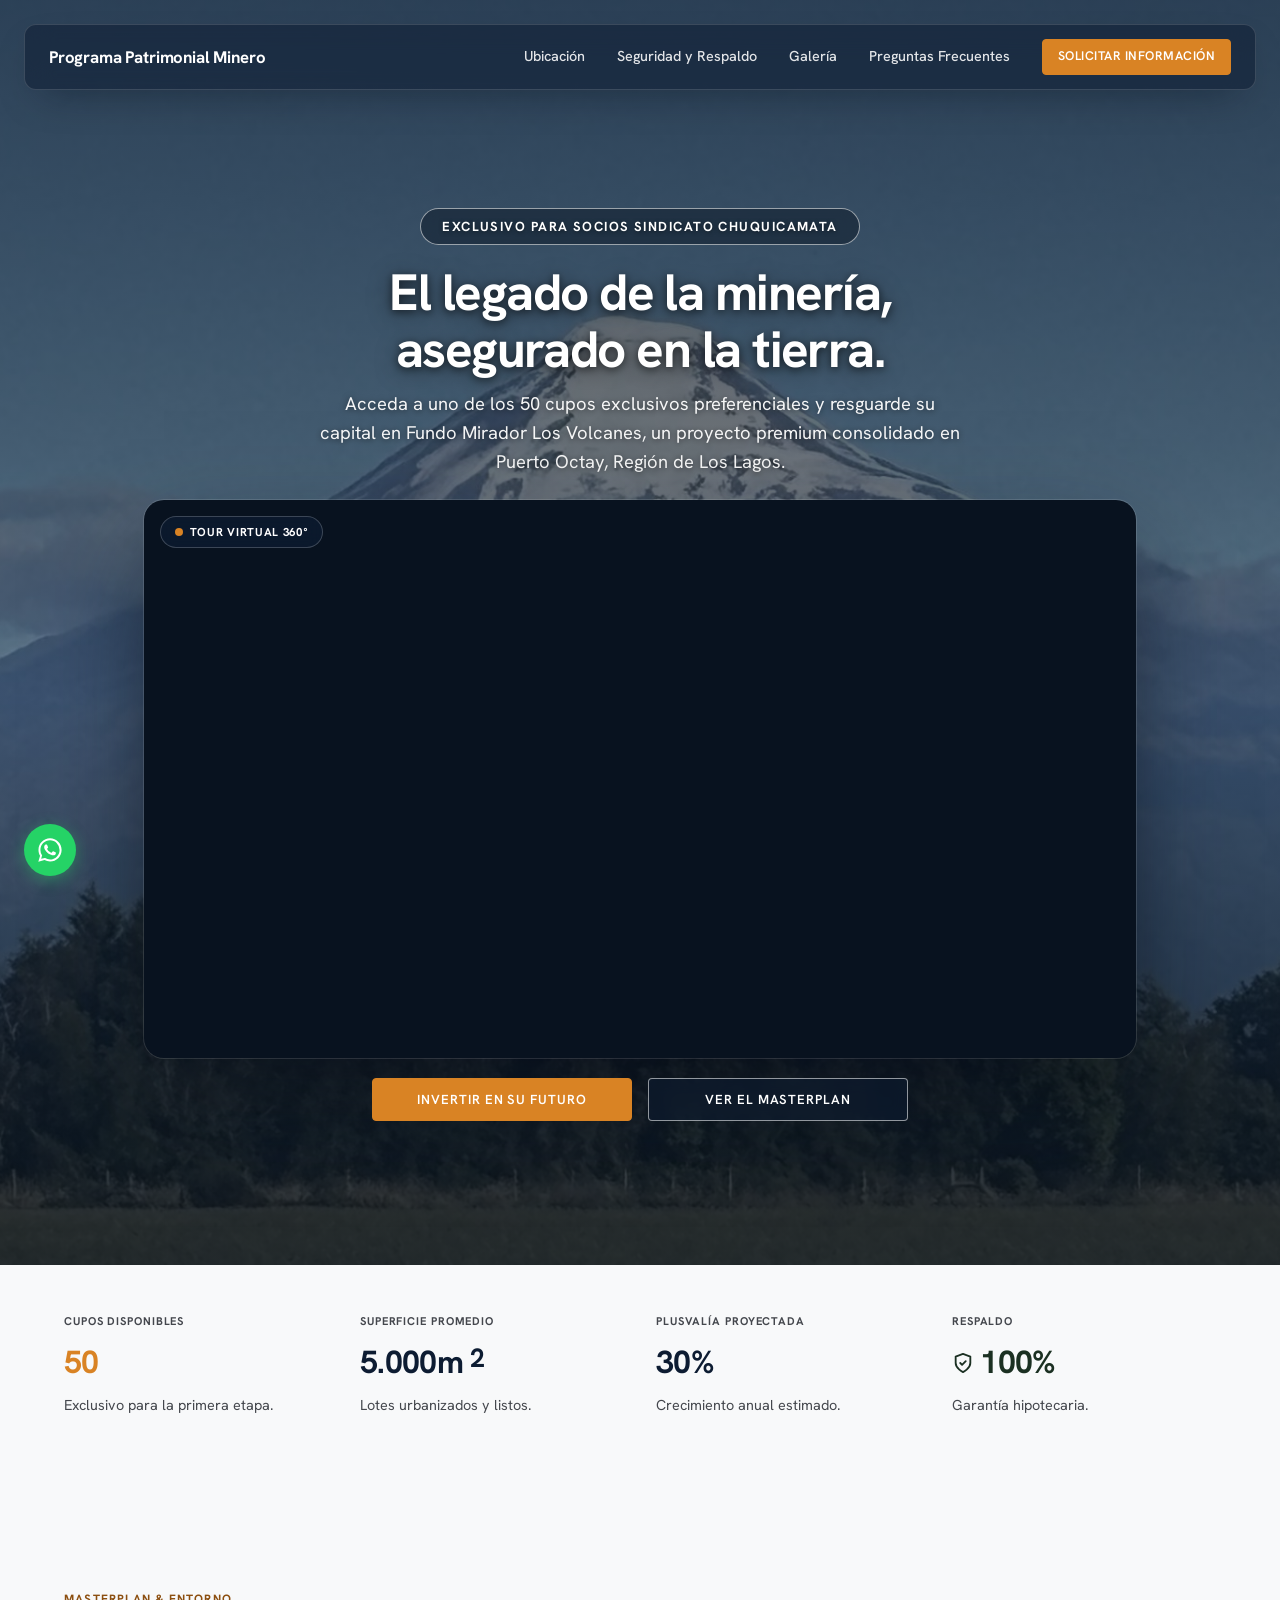
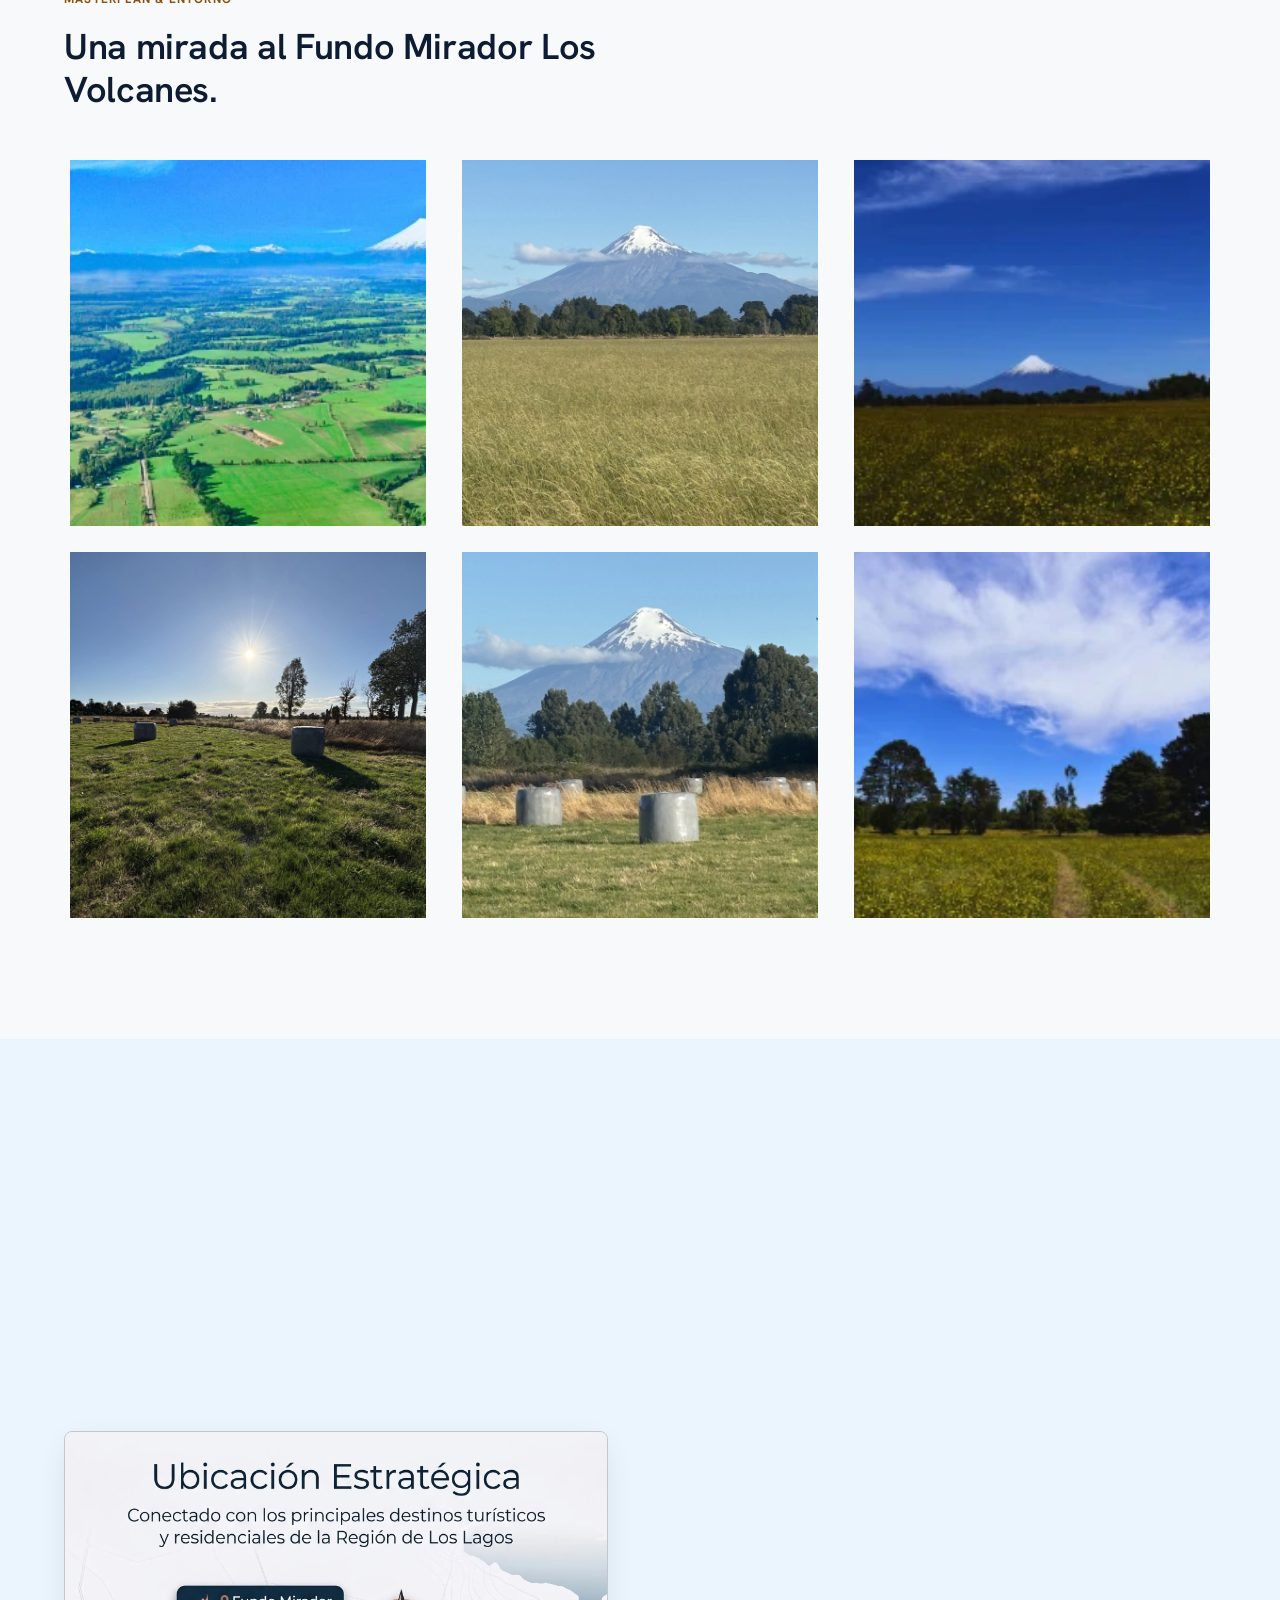
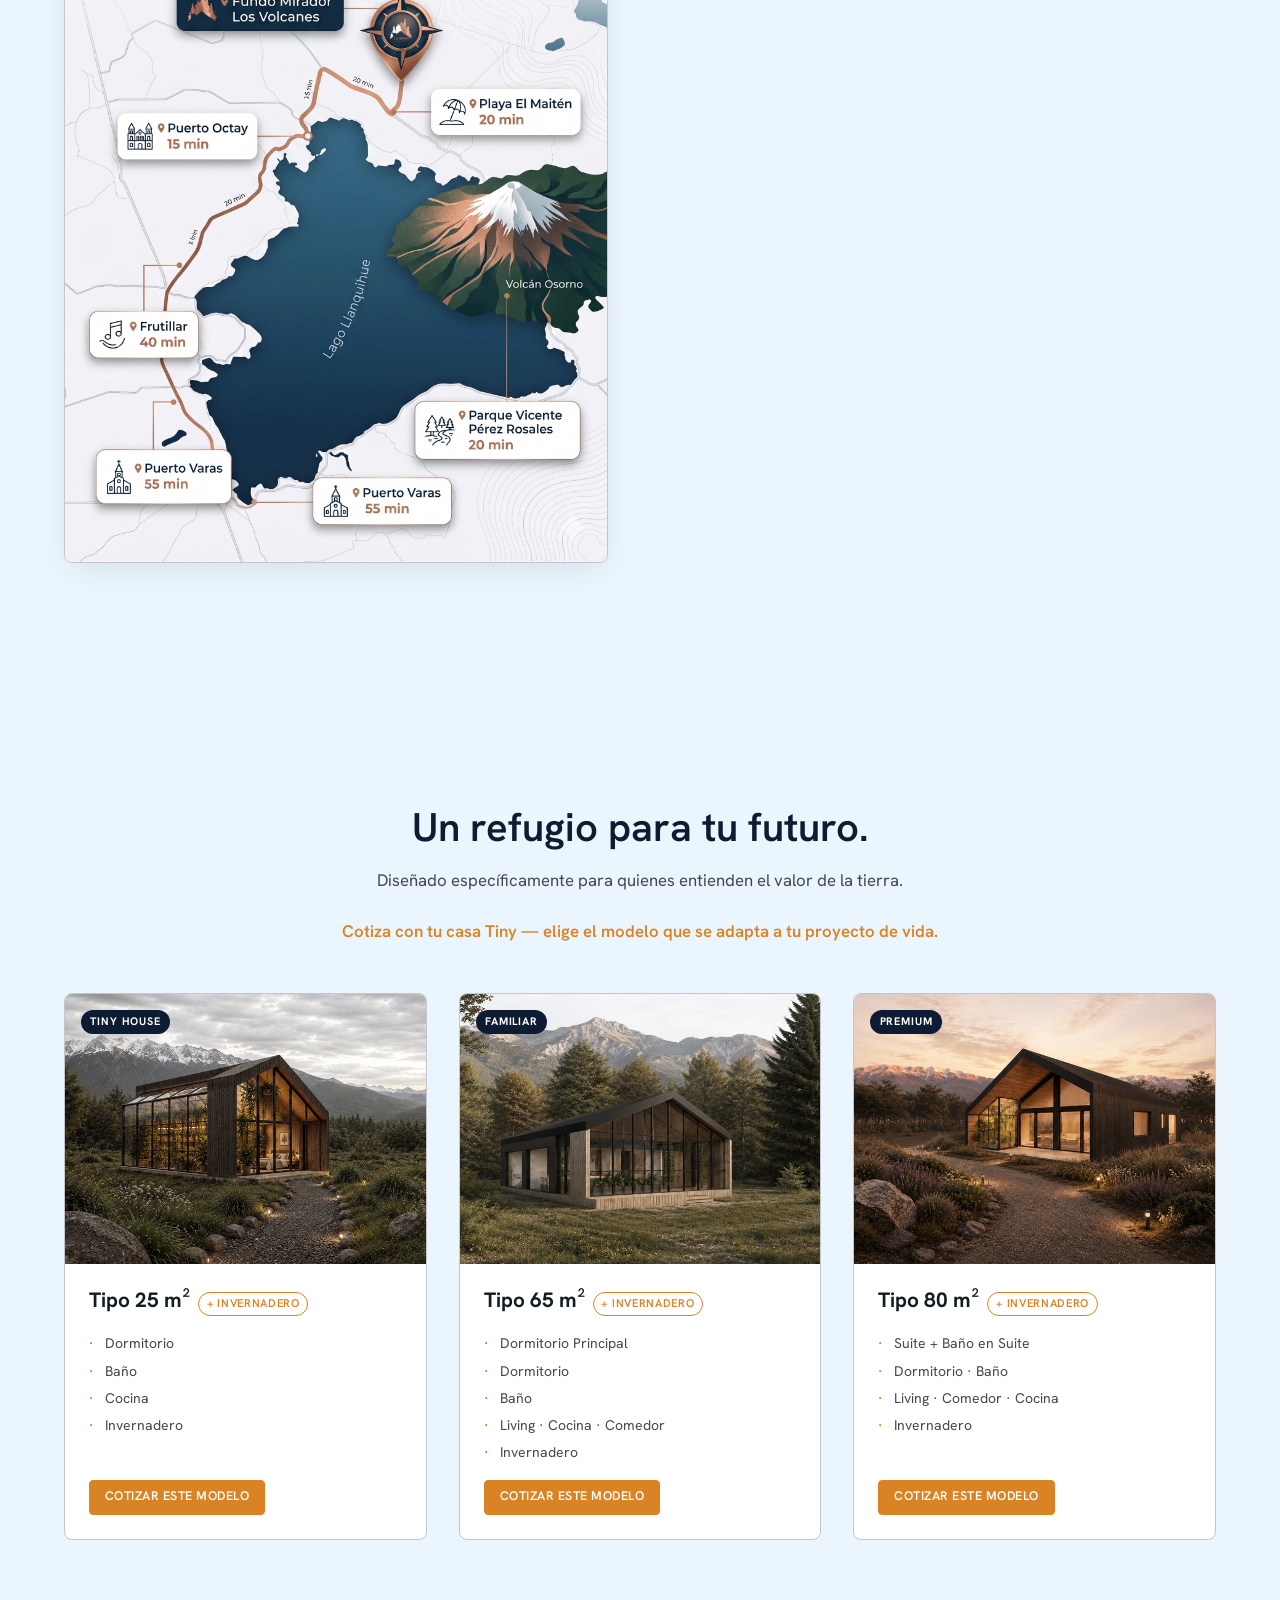
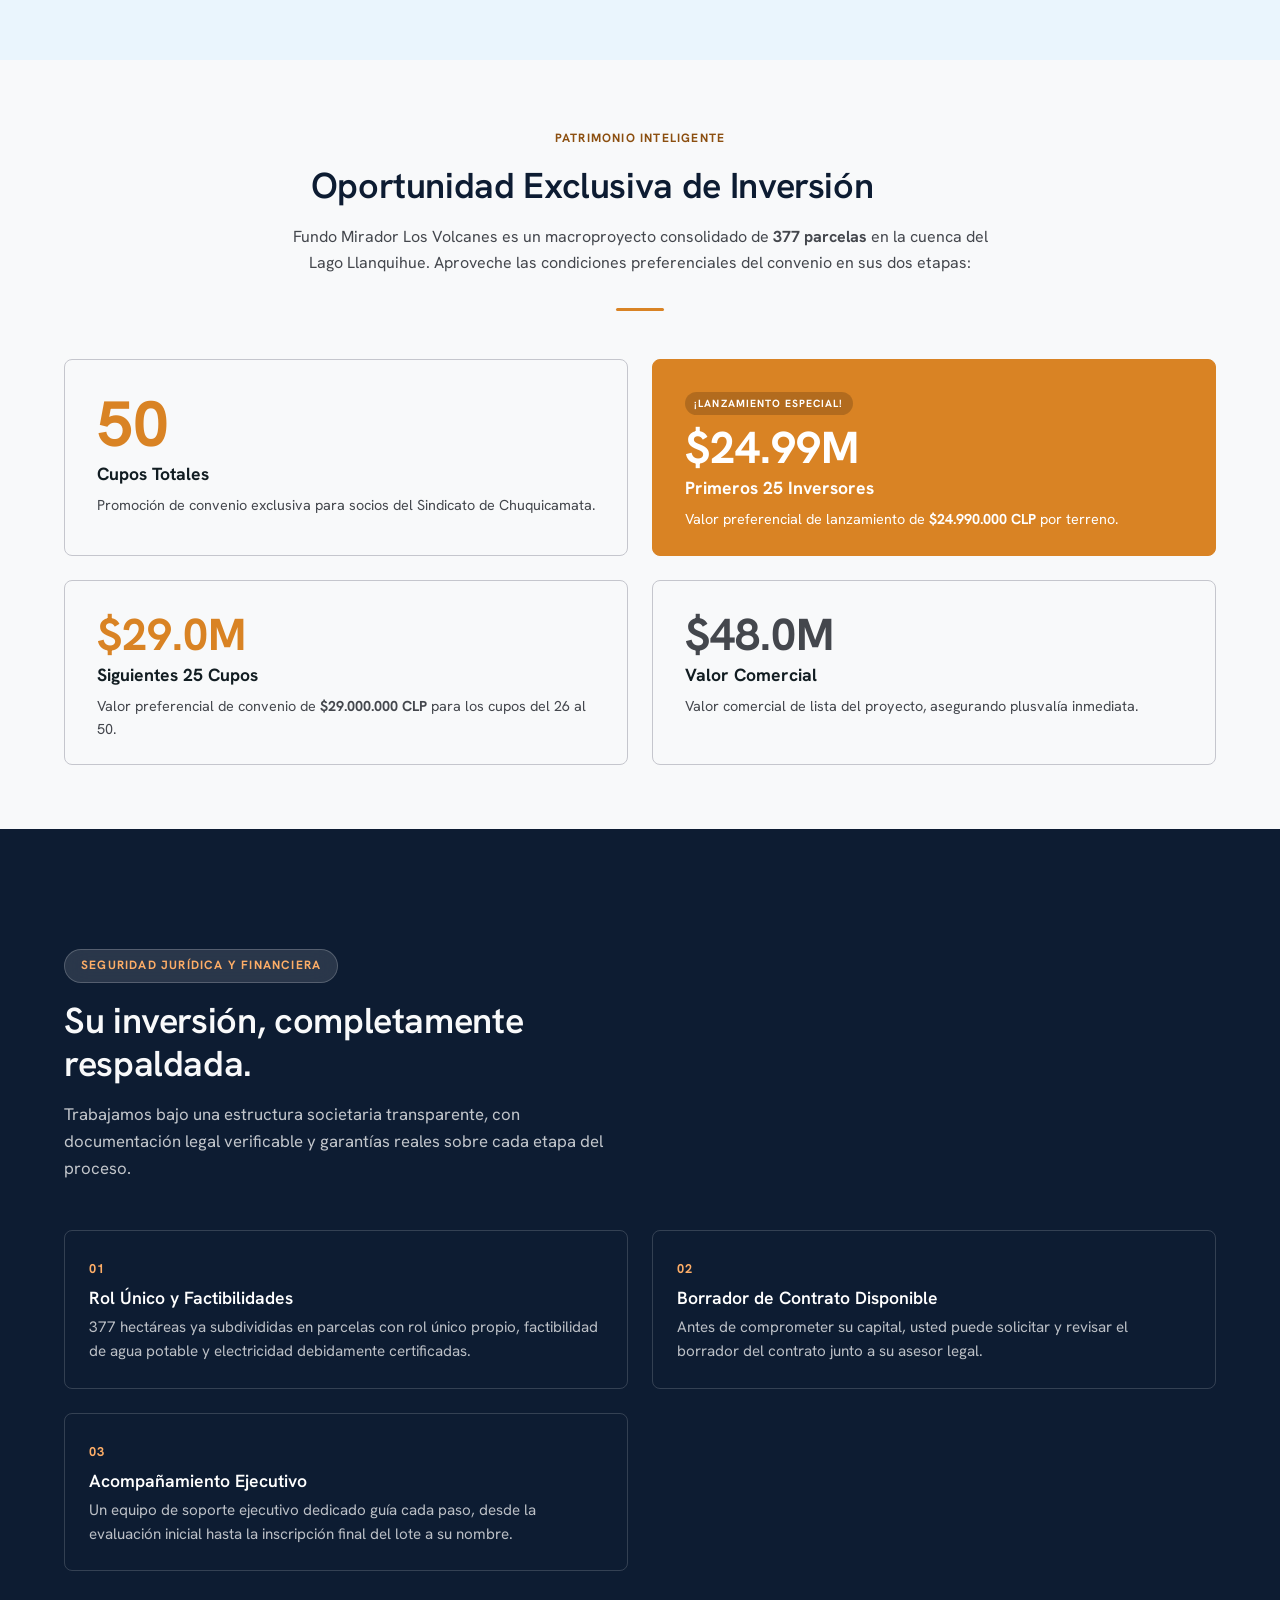
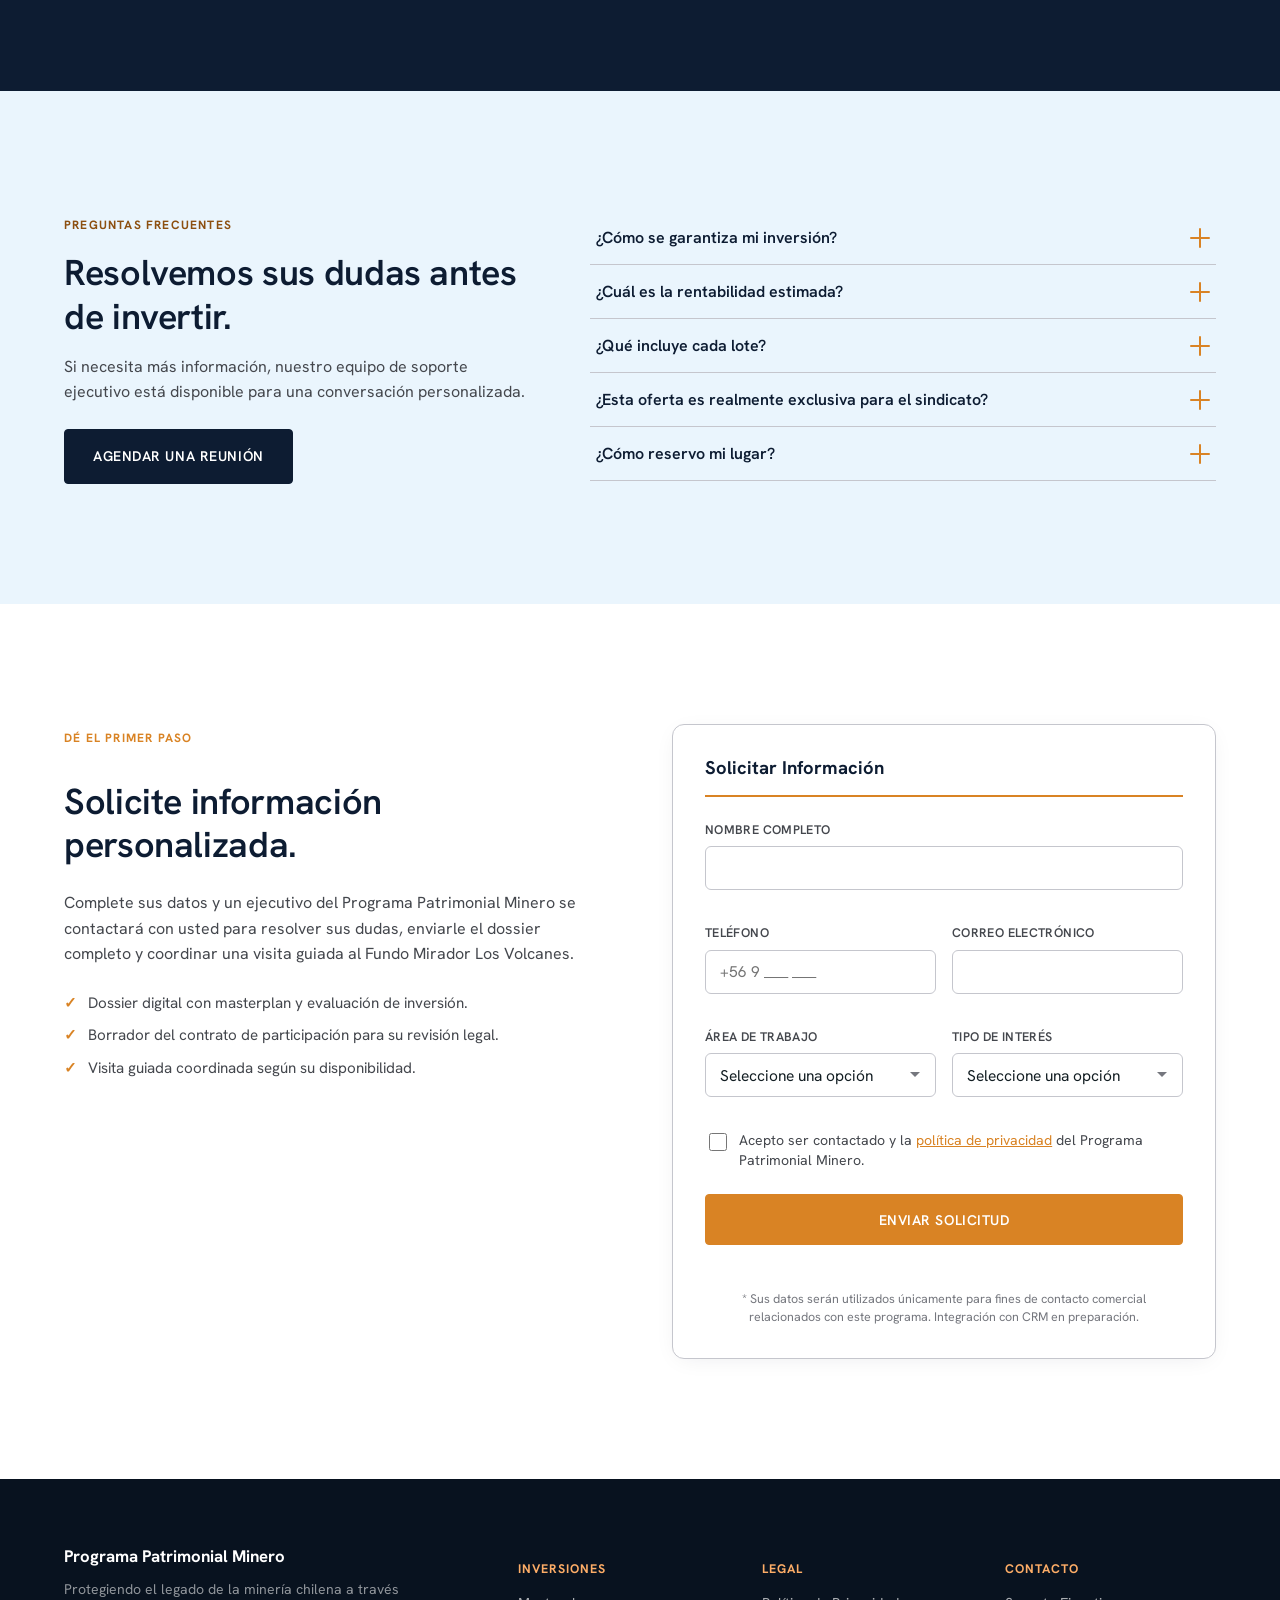
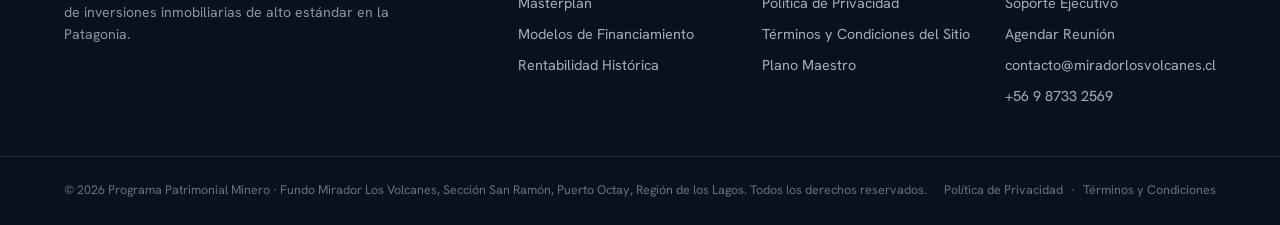
==== commit e07cd62f: "fix: eliminar link Beneficios del nav" ====
--- a/index.html
+++ b/index.html
@@ -46,7 +46,6 @@
       <div class="nav__desktop">
         <a href="#ubicacion" class="nav__link">Ubicación</a>
         <a href="#respaldo" class="nav__link">Seguridad y Respaldo</a>
-        <a href="#beneficios" class="nav__link">Beneficios</a>
         <a href="#galeria" class="nav__link">Galería</a>
         <a href="#faq" class="nav__link">Preguntas Frecuentes</a>
         <a href="#formulario" class="btn btn--primary btn--sm">Solicitar Información</a>
@@ -66,7 +65,6 @@
     </div>
     <a href="#ubicacion" class="nav__link">Ubicación</a>
     <a href="#respaldo" class="nav__link">Seguridad y Respaldo</a>
-    <a href="#beneficios" class="nav__link">Beneficios</a>
     <a href="#galeria" class="nav__link">Galería</a>
     <a href="#faq" class="nav__link">Preguntas Frecuentes</a>
     <a href="#formulario" class="btn btn--primary nav__drawer-cta">Solicitar Información</a>
@@ -597,8 +595,8 @@
       <nav class="footer__col" aria-label="Inversiones">
         <h4>Inversiones</h4>
         <a href="#masterplan">Masterplan</a>
-        <a href="#beneficios">Modelos de Financiamiento</a>
-        <a href="#beneficios">Rentabilidad Histórica</a>
+        <a href="#precios">Modelos de Financiamiento</a>
+        <a href="#faq">Rentabilidad Histórica</a>
       </nav>
 
       <nav class="footer__col" aria-label="Legal">
